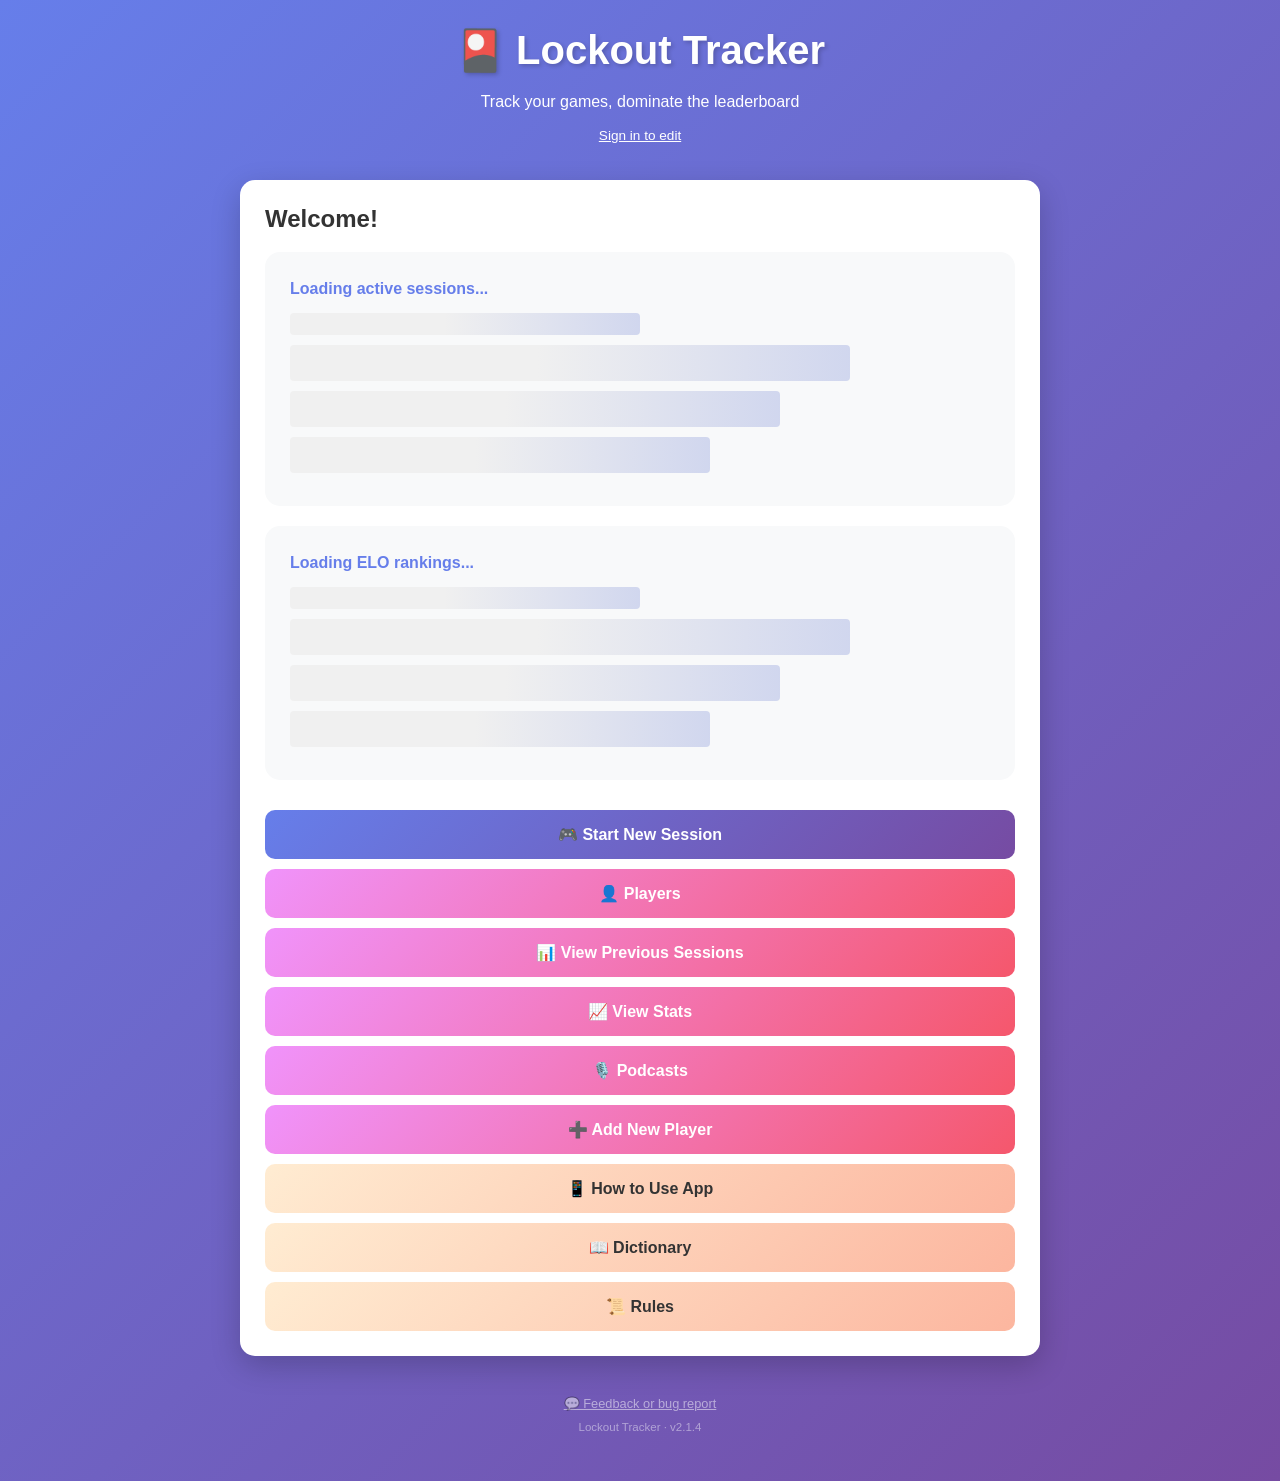
==== index.html @ fdf9fb2f "Restore pre-polish chart version" ====
<!doctype html>
<html lang="en">
<head>
    <script>
        // ============================================
        // APP VERSION — increment this when deploying
        // changes to app.js or styles.css
        // ============================================
        const APP_VERSION = '2.1.4';
        const ASSET_VERSION = APP_VERSION + '-active-summary-first-restore-1';
        document.write('<link rel="stylesheet" href="styles.css?v=' + ASSET_VERSION + '">');
        document.write('<link rel="preload" href="config.js?v=' + APP_VERSION + '" as="script">');
        document.write('<link rel="preload" href="app.js?v=' + ASSET_VERSION + '" as="script">');
    </script>
    <meta charset="UTF-8">
    <meta name="viewport" content="width=device-width, initial-scale=1.0">
    <link rel="preconnect" href="https://script.google.com" crossorigin>
    <link rel="preconnect" href="https://script.googleusercontent.com" crossorigin>
    <link rel="dns-prefetch" href="//script.google.com">
    <link rel="dns-prefetch" href="//script.googleusercontent.com">
    <title>Lockout Tracker</title>
    <link rel="icon" href="data:image/svg+xml,<svg xmlns=%22http://www.w3.org/2000/svg%22 viewBox=%220 0 100 100%22><text y=%22.9em%22 font-size=%2290%22>🎴</text></svg>">
    <meta name="theme-color" content="#667eea">
    <meta name="mobile-web-app-capable" content="yes">
    <meta name="apple-mobile-web-app-capable" content="yes">
    <meta name="apple-mobile-web-app-status-bar-style" content="black-translucent">
    <meta name="apple-mobile-web-app-title" content="Lockout Tracker">
    <link rel="apple-touch-icon" href="data:image/svg+xml,<svg xmlns=%22http://www.w3.org/2000/svg%22 viewBox=%220 0 100 100%22><text y=%22.9em%22 font-size=%2290%22>🎴</text></svg>">
</head>
<body>
    <div class="container">
        <div class="header">
            <h1 class="header-title" onclick="handleHeaderClick(event)">🎴 Lockout Tracker</h1>
            <p>Track your games, dominate the leaderboard</p>
            <div id="editingStatus" class="editing-status" aria-live="polite"></div>
        </div>

        <!-- HOME SCREEN -->
        <div id="homeScreen" class="screen active">
            <div class="card">
                <h2>Welcome!</h2>
                <div id="activeSessionsSection">
                    <div class="loading">Loading active sessions...</div>
                </div>
                <div id="eloLeaderboardSection"></div>
                <button class="btn" onclick="showScreen('startSessionScreen')">🎮 Start New Session</button>
                <button class="btn btn-secondary" onclick="showScreen('playersScreen'); loadPlayersScreen();">👤 Players</button>
                <button class="btn btn-secondary" onclick="showScreen('previousSessionsScreen'); loadPreviousSessions();">📊 View Previous Sessions</button>
                <button class="btn btn-secondary" onclick="showScreen('statsScreen'); loadStats();">📈 View Stats</button>
                <button class="btn btn-secondary" onclick="showScreen('podcastsScreen'); loadPodcasts();">🎙️ Podcasts</button>
                <button class="btn btn-secondary" onclick="showScreen('addPlayerScreen')">➕ Add New Player</button>
                <button class="btn btn-info" onclick="showScreen('appInstructionsScreen')">📱 How to Use App</button>
                <button class="btn btn-info" onclick="showScreen('dictionaryScreen')">📖 Dictionary</button>
                <button class="btn btn-info" onclick="showScreen('rulesScreen')">📜 Rules</button>
            </div>
        </div>

        <!-- ADD PLAYER SCREEN -->
        <div id="addPlayerScreen" class="screen">
            <div class="card">
                <h2>Add New Player</h2>
                <label for="newPlayerName">Player Name</label>
                <input type="text" id="newPlayerName" placeholder="Enter player name">
                <fieldset class="onboarding-choice">
                    <legend>Whose profile is this?</legend>
                    <label><input type="radio" name="newPlayerOwnership" value="self"> This is my profile</label>
                    <label><input type="radio" name="newPlayerOwnership" value="other"> I am adding someone else</label>
                </fieldset>
                <p class="text-muted text-sm">If it is yours, you will next choose a four-digit PIN, then be prompted for an optional bio and picture. If it belongs to someone else, they can choose their PIN when they first sign in.</p>
                <button class="btn btn-success" onclick="addPlayer(event)">Add Player</button>
                <button class="btn btn-secondary" onclick="returnToPreviousScreen('homeScreen')">Back</button>
                <div id="addPlayerMessage" role="status" aria-live="polite"></div>
            </div>
        </div>

        <!-- DICTIONARY SCREEN -->
        <div id="dictionaryScreen" class="screen">
            <div class="card">
                <h2>📖 Dictionary</h2>
                <div id="dictionaryNav" class="dictionary-nav">
                    <button class="btn btn-small btn-info" onclick="showDictionarySection('lingo')">🎭 Lockout Lingo</button>
                    <button class="btn btn-small btn-info" onclick="showDictionarySection('glossary')">📚 Glossary</button>
                </div>

                <!-- LINGO SECTION -->
                <div id="lingoSection" style="display: none;">
                    <div class="banner-orange">
                        <h3 class="heading-banner">🎭 LOCKOUT LINGO</h3>
                        <p class="p-banner">Nicknames with 3+ cards refer to the first two cards you turn at the start, then the next card drawn/revealed.</p>
                    </div>
                    <div class="scroll-container">
                        <div class="section-box section-box-blue">
                            <div class="content-card-sm">
                                <p><strong class="term-heading-blue">👔 Desmond (2-2)</strong><br>
                                <span class="p-muted">Desmond Tutu. When you turn over two 2s at the start.</span></p>
                            </div>
                            <div class="content-card-sm">
                                <p><strong class="term-heading-blue">⚽ Sven (4-4 turned, then draw a 2)</strong><br>
                                <span class="p-muted">Sven-Göran Eriksson's 4-4-2 formation. Tactical genius.</span></p>
                            </div>
                            <div class="content-card-sm">
                                <p><strong class="term-heading-blue">🇪🇺 The Brexit (5-2)</strong><br>
                                <span class="p-muted">52% voted leave. Controversial hand.</span></p>
                            </div>
                            <div class="content-card-sm">
                                <p><strong class="term-heading-blue">🤚 Meme (6-7)</strong><br>
                                <span class="p-muted">Hand emoji vibes.</span></p>
                            </div>
                            <div class="content-card-sm">
                                <p><strong class="term-heading-blue">😈 The Omen (6-6 turned, then 6)</strong><br>
                                <span class="p-muted">Three 6s. Biblically cursed. Probably going to false lockout.</span></p>
                            </div>
                            <div class="content-card-sm">
                                <p><strong class="term-heading-blue">⛪ Pocket Peters / Pocket Ps (7-7)</strong><br>
                                <span class="p-muted">7s → Heaven → St. Peter at the gates.</span></p>
                            </div>
                            <div class="content-card-sm">
                                <p><strong class="term-heading-blue">🏛️ Caesar / A Wilde (8-8)</strong><br>
                                <span class="p-muted">Roman salute → HH → 88. Oscar Wilde also works.</span></p>
                            </div>
                            <div class="content-card-sm">
                                <p><strong class="term-heading-blue">💼 Dolly (9-5)</strong><br>
                                <span class="p-muted">Dolly Parton's 9 to 5. Classic.</span></p>
                            </div>
                            <div class="content-card-sm">
                                <p><strong class="term-heading-blue">🇩🇪 The German (9-9)</strong><br>
                                <span class="p-muted">"Nein, nein!" Refusing that lockout.</span></p>
                            </div>
                            <div class="content-card-sm">
                                <p><strong class="term-heading-blue">💋 Half Margot (10-10)</strong><br>
                                <span class="p-muted">Margot Robbie is all 10s... you've got half of them. Four 10s would be a Full Margot.</span></p>
                            </div>
                            <div class="content-card-sm">
                                <p><strong class="term-heading-blue">💅 Drag Race (Queen-Queen)</strong><br>
                                <span class="p-muted">Two queens. Sashay away if you false lockout.</span></p>
                            </div>
                            <div class="content-card-sm">
                                <p><strong class="term-heading-blue">🌹 Diana / Lady Di (Queen-Jack)</strong><br>
                                <span class="p-muted">Queen and Jack together. The People's Princess.</span></p>
                            </div>
                            <div class="content-card-sm">
                                <p><strong class="term-heading-blue">⚓ Nelson (1-1 turned, then 1)</strong><br>
                                <span class="p-muted">Three 1s. One eye, one arm, one... you get it. Cricket's cursed number.</span></p>
                            </div>
                            <div class="content-card-sm">
                                <p><strong class="term-heading-blue">⚽ Pep (Red King-9)</strong><br>
                                <span class="p-muted">Fluid football. Guardiola's philosophy in card form.</span></p>
                            </div>
                            <div class="content-card-sm">
                                <p><strong class="term-heading-blue">🤴 Charlie (Red King turned)</strong><br>
                                <span class="p-muted">Because of his fingers. RIP.</span></p>
                            </div>
                            <div class="content-card-sm">
                                <p><strong class="term-heading-blue">🎺 National Anthem (Red King - Red King)</strong><br>
                                <span class="p-muted">Two red kings? Stand up and sing. House rules.</span></p>
                            </div>
                        </div>
                    </div>
                </div>

                <!-- GLOSSARY SECTION -->
                <div id="glossarySection" style="display: none;">
                    <div class="banner-purple">
                        <h3 class="heading-banner">📚 GLOSSARY OF TERMS</h3>
                        <p class="p-banner-sm">Game rules and app features explained</p>
                    </div>
                    <div class="scroll-container">
                        <div class="section-box section-box-green">
                            <h3 class="section-heading-green">🎴 Game Terms</h3>
                            <div class="content-card-sm" id="glossaryLockout"><h4 class="heading-blue-sm">Lockout</h4><p class="p-muted">Declaring that you have 5 points or less at the start of your turn. If successful (strictly lowest score), you score 0 for the hand.</p></div>
                            <div class="content-card-sm" id="glossaryFalseLockout"><h4 class="heading-blue-sm">False Lockout</h4><p class="p-muted">A failed lockout attempt where either your score is greater than 5, or you're tied/higher than another player. Results in your lockout score + penalty.</p></div>
                            <div class="content-card-sm" id="glossaryLockoutScore"><h4 class="heading-blue-sm">Lockout Score</h4><p class="p-muted">The actual hand total you had when you declared lockout (e.g., 3 points). Recorded separately for statistics even if you score 0.</p></div>
                            <div class="content-card-sm" id="glossaryHand"><h4 class="heading-blue-sm">Hand</h4><p class="p-muted">A single round of play, from deal to lockout reveal. Multiple hands make up a session.</p></div>
                            <div class="content-card-sm" id="glossarySession"><h4 class="heading-blue-sm">Session</h4><p class="p-muted">A complete game consisting of multiple hands. Ends when players decide (fixed hands, score target, or event end).</p></div>
                            <div class="content-card-sm" id="glossaryFormation"><h4 class="heading-blue-sm">Formation</h4><p class="p-muted">The arrangement of your face-down cards (typically 2×2 or 1×4). Cards must stay in their original positions for memory tracking.</p></div>
                            <div class="content-card-sm" id="glossaryMagicCards"><h4 class="heading-blue-sm">Magic Cards</h4><p class="p-muted">Cards with special abilities when drawn from the deck: 7 (look at own card), 8 (look at opponent's card), 9 (blind swap), 10 (open swap), Red Jack (swap between two opponents).</p></div>
                            <div class="content-card-sm" id="glossarySlam"><h4 class="heading-blue-sm">Slam</h4><p class="p-muted">An out-of-turn action where you match a discarded card with one in your hand or an opponent's hand. Reduces hand size or penalizes opponents.</p></div>
                            <div class="content-card-sm" id="glossaryPenaltyCard"><h4 class="heading-blue-sm">Penalty Card</h4><p class="p-muted">A face-down card added to your hand (without looking) as punishment for incorrect slams or being correctly slammed by an opponent.</p></div>
                            <div class="content-card-sm" id="glossaryDefense"><h4 class="heading-blue-sm">Defense</h4><p class="p-muted">Protecting your card from being slammed by placing your finger on it first when you see an opponent approaching.</p></div>
                            <div class="content-card-sm" id="glossaryLateJoiner"><h4 class="heading-blue-sm">Late Joiner</h4><p class="p-muted">A player who joins mid-session. Their starting score is the current players' average cumulative score, rounded to the nearest whole number.</p></div>
                            <div class="content-card-sm" id="glossaryCumulativeScore"><h4 class="heading-blue-sm">Cumulative Score</h4><p class="p-muted">Your total score across all hands in a session. Lowest cumulative score wins.</p></div>
                            <div class="content-card-sm" id="glossaryRedKing"><h4 class="heading-blue-sm">Red King</h4><p class="p-muted">The only card worth -1 points (King of Hearts or Diamonds). Cannot be slammed.</p></div>
                        </div>
                        <div class="section-box section-box-purple">
                            <h3 class="section-heading-purple">📱 App-Specific Terms</h3>
                            <div class="content-card-sm" id="glossaryActiveSession"><h4 class="heading-blue-sm">Active Session</h4><p class="p-muted">A session currently in progress (not yet ended). Can be resumed from the home screen.</p></div>
                            <div class="content-card-sm" id="glossaryPreviousSessions"><h4 class="heading-blue-sm">Previous Sessions</h4><p class="p-muted">Completed sessions that have been ended. Viewable with full stats and graphs.</p></div>
                            <div class="content-card-sm" id="glossaryWormChart"><h4 class="heading-blue-sm">Worm</h4><p class="p-muted">A line graph showing cumulative scores over time for all players in a session.</p></div>
                            <div class="content-card-sm" id="glossaryManhattanChart"><h4 class="heading-blue-sm">Manhattan Chart</h4><p class="p-muted">A bar chart showing hand-by-hand scores for all players in a session.</p></div>
                            <div class="content-card-sm" id="glossaryH2H"><h4 class="heading-blue-sm">Head-to-Head Record</h4><p class="p-muted">Direct win/loss record between two players when they compete in the same session (who finished with lower score).</p></div>
                            <div class="content-card-sm"><h4 class="heading-blue-sm">Sessions Together</h4><p class="p-muted">Statistics for two players when they both participated in the same session.</p></div>
                            <div class="content-card-sm"><h4 class="heading-blue-sm">All Sessions</h4><p class="p-muted">Individual statistics for a player across every session they've played (regardless of opponents).</p></div>
                            <div class="content-card-sm"><h4 class="heading-blue-sm">Performance Context</h4><p class="p-muted">How a player's head-to-head record against another player varies depending on who else is playing.</p></div>
                            <div class="content-card-sm" id="glossaryLockoutRate"><h4 class="heading-blue-sm">Lockout Rate</h4><p class="p-muted">Percentage of hands where a player successfully locked out (successful lockouts ÷ total hands played).</p></div>
                            <div class="content-card-sm" id="glossaryFalseLockoutRate"><h4 class="heading-blue-sm">False Lockout Rate</h4><p class="p-muted">Percentage of lockout attempts that were false (false lockouts ÷ total lockout attempts).</p></div>
                            <div class="content-card-sm" id="glossaryAvgLockoutScore"><h4 class="heading-blue-sm">Average Lockout Score</h4><p class="p-muted">The mean score at which a player declared lockout, including both successful and false lockouts. Lower is better.</p></div>
                            <div class="content-card-sm"><h4 class="heading-blue-sm">Average Hand</h4><p class="p-muted">Mean score per hand played (total score ÷ hands played). Excludes starting scores for late joiners.</p></div>
                            <div class="content-card-sm"><h4 class="heading-blue-sm">Hand Streak</h4><p class="p-muted">Consecutive hands won (successful lockouts). Resets on false lockout or non-lockout hand.</p></div>
                            <div class="content-card-sm"><h4 class="heading-blue-sm">Win Rate</h4><p class="p-muted">Percentage of sessions won (sessions won ÷ sessions played). A tied session shares one win equally between its tied winners; win-based achievements still require an outright win.</p></div>
                            <div class="content-card-sm" id="glossarySessionTags"><h4 class="heading-blue-sm">Session Tags</h4><p class="p-muted">Categories applied to sessions (e.g., Casual, Holiday, Pub, Tournament) for filtering and organization. Sessions tagged Testing remain visible in history but are excluded from official statistics, profiles, comparisons, achievements and ELO.</p></div>
                            <div class="content-card-sm" id="glossaryPlayerSignIn"><h4 class="heading-blue-sm">Player Sign-In</h4><p class="p-muted">Select your name and enter your four-digit PIN. This identifies who is making changes and stays remembered on that device until you sign out.</p></div>
                            <div class="content-card-sm" id="glossaryProfilePin"><h4 class="heading-blue-sm">Player PIN</h4><p class="p-muted">A personal four-digit PIN used to sign in. Signed-in friends can score games, while each player can edit only their own profile.</p></div>
                            <div class="content-card-sm" id="glossaryEditHistory"><h4 class="heading-blue-sm">Edit History</h4><p class="p-muted">A log of all changes made to sessions and hands, tracking who edited what and when.</p></div>
                            <div class="content-card-sm" id="glossaryEloRating"><h4 class="heading-blue-sm">ELO Rating</h4><p class="p-muted">A number representing a player's skill level. All players start at 1000. Goes up when you finish higher than expected, down when you finish lower. Visible on the home screen and stats page.</p></div>
                            <div class="content-card-sm" id="glossaryProvisionalRating"><h4 class="heading-blue-sm">Provisional and Established Ratings</h4><p class="p-muted">A provisional rating is marked with ? while a player has played fewer than 50 hands. Provisional ratings move faster to help find your true level quickly. Once you hit 50 hands, you become established: the ? disappears and your rating stabilises.</p></div>
                            <div class="content-card-sm" id="kFactorEntry"><h4 class="heading-blue-sm">K-Factor</h4><p class="p-muted">Controls how much your ELO changes per session. Provisional players use K=40 (bigger swings), established players use K=24 (more stable). Named after the chess rating system it's borrowed from.</p></div>
                            <div class="content-card-sm" id="glossaryRankBasedElo"><h4 class="heading-blue-sm">Rank-Based ELO</h4><p class="p-muted">ELO calculated from finishing position (1st, 2nd, 3rd etc.) rather than raw score. It handles any number of players; provisional K-factors and whole-number rounding mean a session's displayed changes may not add up to exactly zero.</p></div>
                        </div>
                    </div>
                </div>

                <button class="btn btn-secondary" onclick="returnToHome()">Back to Home</button>
            </div>
        </div>

        <!-- APP INSTRUCTIONS SCREEN -->
        <div id="appInstructionsScreen" class="screen">
            <div class="card">
                <h2>📱 How to Use the Lockout Tracker</h2>
                <div class="banner-purple banner-center">
                    <h3 class="heading-banner">📊 OVERVIEW</h3>
                    <p class="banner-body-lg">This app tracks your Lockout game sessions, records hand-by-hand scores, and generates detailed statistics. Players only input <strong>lockout scores</strong> and the app handles all calculations automatically.</p>
                </div>
                <div class="scroll-container-lg">

                    <!-- GETTING STARTED -->
                    <div class="section-box section-box-green">
                        <h3 class="section-heading-green">🚀 GETTING STARTED</h3>
                        <div class="content-card">
                            <h4 class="heading-green">1. Add Players (One-Time Setup)</h4>
                            <ul class="list-indented">
                                <li>Tap <strong>"➕ Add New Player"</strong> from the home screen</li>
                                <li>Enter the player name and say whether this is your own profile</li>
                                <li>If it is yours, choose a <strong>four-digit PIN</strong>, then add an optional bio and picture</li>
                                <li>If you are adding someone else, leave their profile unclaimed so they can choose their own PIN later</li>
                                <li>Repeat for all regular players</li>
                                <li>Players only need to be added once (they're saved permanently)</li>
                            </ul>
                        </div>
                        <div class="content-card">
                            <h4 class="heading-green">Player Sign-In</h4>
                            <ul class="list-indented">
                                <li>Select your player name and enter your <strong>four-digit PIN</strong> to make changes</li>
                                <li>Your sign-in is remembered on that device until you sign out or switch player</li>
                                <li>Any signed-in friend can score an active game; only the player themselves can edit their profile</li>
                                <li>This is a lightweight trust-based system for friends. The administrator can reset a forgotten PIN or sign everyone out from <strong>Lockout Admin</strong></li>
                            </ul>
                        </div>
                        <div class="content-card">
                            <h4 class="heading-green">2. Start a New Session</h4>
                            <ul class="list-indented">
                                <li>Tap <strong>"🎮 Start New Session"</strong> from the home screen</li>
                                <li>Fill in:
                                    <ul class="list-nested">
                                        <li><strong>Session Title</strong> (e.g., "Magaluf 2024", "Friday Night")</li>
                                        <li><strong>Host</strong> (who's organizing/tracking)</li>
                                        <li><strong>Session Notes</strong> (optional - e.g., "Playing at John's house")</li>
                                        <li><strong>Session Type</strong> (optional <a href="#" class="inline-link" onclick="showScreen('dictionaryScreen'); showDictionarySection('glossary', 'glossarySessionTags'); return false;">tags</a> - Casual, Holiday, Pub, etc.)</li>
                                        <li><strong>False Lockout Penalty</strong> (default: 10 points)</li>
                                        <li><strong>Select Players</strong> (check all players participating)</li>
                                    </ul>
                                </li>
                                <li>Tap <strong>"Start Session"</strong></li>
                                <li>Any friend who is signed in can continue scoring the session on their device</li>
                                <li>The app is online-only. Wait for the green saved confirmation before moving to the next hand</li>
                                <li>If another device changes the game first, the app will protect the newer version and ask you to refresh the session before trying again</li>
                            </ul>
                        </div>
                    </div>

                    <!-- DURING A SESSION -->
                    <div class="section-box section-box-blue">
                        <h3 class="section-heading-blue">🎮 DURING A SESSION</h3>
                        <div class="content-card">
                            <h4 class="heading-blue">Recording Hands</h4>
                            <p class="mb-10"><strong>For each hand:</strong></p>
                            <ol class="list-indented">
                                <li><strong>Enter Lockout Scores</strong>
                                    <ul class="list-nested">
                                        <li>Input the <strong><a href="#" class="inline-link" onclick="showScreen('dictionaryScreen'); showDictionarySection('glossary', 'glossaryLockoutScore'); return false;">lockout score</a></strong> for each player (the score they called lockout with)</li>
                                        <li>Example: If a player locked out with 3 points, enter <strong>3</strong></li>
                                    </ul>
                                </li>
                                <li><strong>Select Who Locked Out</strong>
                                    <ul class="list-nested">
                                        <li>Tap the radio button next to the player who declared lockout</li>
                                    </ul>
                                </li>
                                <li><strong><a href="#" class="inline-link" onclick="showScreen('dictionaryScreen'); showDictionarySection('glossary', 'glossaryFalseLockout'); return false;">False Lockout</a> Detection</strong>
                                    <ul class="list-nested">
                                        <li>The app automatically checks if the lockout is valid:
                                            <ul class="list-nested-tight">
                                                <li>✅ Valid: Score ≤ 5 AND strictly lowest</li>
                                                <li>❌ False: Score > 5 OR tied/higher than another player</li>
                                            </ul>
                                        </li>
                                        <li>A <strong>warning</strong> appears if it's a false lockout</li>
                                        <li>Confirm to proceed (penalty is applied automatically)</li>
                                    </ul>
                                </li>
                                <li><strong>Add Hand Note</strong> (Optional)
                                    <ul class="list-nested">
                                        <li>Add comments like "Epic comeback" or "Close call"</li>
                                    </ul>
                                </li>
                                <li><strong>Tap "Submit Hand"</strong>
                                    <ul class="list-nested">
                                        <li>Scores are calculated automatically:
                                            <ul class="list-nested-tight">
                                                <li><strong>Successful lockout:</strong> Player scores 0 (or keeps negative score)</li>
                                                <li><strong>False lockout:</strong> Player scores lockout score + penalty</li>
                                                <li><strong>Other players:</strong> Keep their lockout scores</li>
                                            </ul>
                                        </li>
                                    </ul>
                                </li>
                            </ol>
                        </div>
                        <div class="success-box">
                            <h4 class="heading-success">What the App Calculates</h4>
                            <p class="mb-10">The app automatically handles:</p>
                            <ul class="list-indented">
                                <li>✅ Successful lockout → 0 points (negative scores preserved)</li>
                                <li>✅ False lockout → lockout score + penalty</li>
                                <li>✅ <a href="#" class="inline-link" onclick="showScreen('dictionaryScreen'); showDictionarySection('glossary', 'glossaryCumulativeScore'); return false;">Cumulative</a> session scores</li>
                                <li>✅ Hand-by-hand history</li>
                                <li>✅ Live statistics (avg hand, <a href="#" class="inline-link" onclick="showScreen('dictionaryScreen'); showDictionarySection('glossary', 'glossaryLockoutRate'); return false;">lockout rate</a>, etc.)</li>
                                <li>✅ Real-time graphs (<a href="#" class="inline-link" onclick="showScreen('dictionaryScreen'); showDictionarySection('glossary', 'glossaryWormChart'); return false;">Worm chart</a>, <a href="#" class="inline-link" onclick="showScreen('dictionaryScreen'); showDictionarySection('glossary', 'glossaryManhattanChart'); return false;">Manhattan chart</a>)</li>
                            </ul>
                        </div>
                        <div class="content-card">
                            <h4 class="heading-blue">Adding a <a href="#" class="inline-link" onclick="showScreen('dictionaryScreen'); showDictionarySection('glossary', 'glossaryLateJoiner'); return false;">Late Joiner</a></h4>
                            <p class="mb-10">If a player joins mid-session:</p>
                            <ol class="list-indented">
                                <li>Tap <strong>"➕ Add Player"</strong> button (in active session)</li>
                                <li>Select the player from the list</li>
                                <li>Confirm — they'll join from the <strong>current hand</strong> onwards</li>
                                <li>The app calculates their <strong>starting score</strong> automatically (current players' average cumulative score, rounded to the nearest whole number)</li>
                                <li>Late joiners are marked with a <strong>"Joined H#"</strong> badge</li>
                            </ol>
                        </div>
                        <div class="content-card">
                            <h4 class="heading-blue">Editing/Deleting Hands</h4>
                            <ul class="list-indented">
                                <li><strong>Edit a hand:</strong> Tap <strong>"Edit"</strong> next to any hand in the history
                                    <ul class="list-nested">
                                        <li>Modify scores, change who locked out, update notes</li>
                                        <li>False lockout detection runs again</li>
                                    </ul>
                                </li>
                                <li><strong>Delete the most recent hand:</strong> Tap <strong>"Delete"</strong> (only available for the last hand)</li>
                            </ul>
                        </div>
                        <div class="content-card">
                            <h4 class="heading-blue">Editing Session Details</h4>
                            <ul class="list-indented">
                                <li>Tap <strong>"✏️ Edit Session"</strong> to update:
                                    <ul class="list-nested">
                                        <li>Session notes</li>
                                        <li>Session tags/type</li>
                                    </ul>
                                </li>
                            </ul>
                        </div>
                        <div class="content-card">
                            <h4 class="heading-blue">Viewing Live Stats</h4>
                            <p class="mb-10">During an active session, scroll down to see:</p>
                            <ul class="list-indented">
                                <li><strong>Session Statistics</strong> (total hands, avg score/hand, leader, biggest gap)</li>
                                <li><strong>Current Scores Table</strong> (total, avg hand, <a href="#" class="inline-link" onclick="showScreen('dictionaryScreen'); showDictionarySection('glossary', 'glossaryLockoutRate'); return false;">lockout rate</a>, etc.)</li>
                                <li><strong>Graphs</strong> (<a href="#" class="inline-link" onclick="showScreen('dictionaryScreen'); showDictionarySection('glossary', 'glossaryWormChart'); return false;">Worm chart</a> shows cumulative scores, <a href="#" class="inline-link" onclick="showScreen('dictionaryScreen'); showDictionarySection('glossary', 'glossaryManhattanChart'); return false;">Manhattan</a> shows hand-by-hand)</li>
                            </ul>
                        </div>
                        <div class="content-card">
                            <h4 class="heading-blue">Ending a Session</h4>
                            <ul class="list-indented">
                                <li>Tap <strong>"End Session"</strong> when finished</li>
                                <li>Session is marked as complete and moves to <strong>Previous Sessions</strong></li>
                            </ul>
                        </div>
                    </div>

                    <!-- VIEWING PAST SESSIONS -->
                    <div class="section-box section-box-red">
                        <h3 class="section-heading-red">📊 VIEWING PAST SESSIONS</h3>
                        <div class="content-card">
                            <h4 class="heading-red">Browse Previous Sessions</h4>
                            <ul class="list-indented">
                                <li>Tap <strong>"📊 View Previous Sessions"</strong> from home screen</li>
                                <li>Tap any session to view full details:
                                    <ul class="list-nested">
                                        <li>Final scores table</li>
                                        <li>Hand-by-hand breakdown</li>
                                        <li>Graphs (<a href="#" class="inline-link" onclick="showScreen('dictionaryScreen'); showDictionarySection('glossary', 'glossaryWormChart'); return false;">Worm</a>, <a href="#" class="inline-link" onclick="showScreen('dictionaryScreen'); showDictionarySection('glossary', 'glossaryManhattanChart'); return false;">Manhattan</a>)</li>
                                        <li>Session notes/tags</li>
                                    </ul>
                                </li>
                            </ul>
                        </div>
                    </div>

                    <!-- STATISTICS -->
                    <div class="section-box section-box-purple">
                        <h3 class="section-heading-purple">📈 STATISTICS & COMPARISONS</h3>
                        <div class="content-card">
                            <h4 class="heading-purple">Overall Stats</h4>
                            <ul class="list-indented">
                                <li>Tap <strong>"📈 View Stats"</strong> → <strong>"Overall Stats"</strong></li>
                                <li>See:
                                    <ul class="list-nested">
                                        <li>Total sessions/hands played</li>
                                        <li>Most sessions/hands won</li>
                                        <li>Best win rates (session & hand level)</li>
                                        <li>Lowest avg score/hand</li>
                                        <li>Best <a href="#" class="inline-link" onclick="showScreen('dictionaryScreen'); showDictionarySection('glossary', 'glossaryAvgLockoutScore'); return false;">avg lockout score</a></li>
                                        <li>Longest hand streak</li>
                                        <li>Most <a href="#" class="inline-link" onclick="showScreen('dictionaryScreen'); showDictionarySection('glossary', 'glossaryFalseLockout'); return false;">false lockouts</a></li>
                                        <li><strong>Player Breakdown Table</strong> (all stats per player)</li>
                                    </ul>
                                </li>
                            </ul>
                        </div>
                        <div class="content-card">
                            <h4 class="heading-purple"><a href="#" class="inline-link" onclick="showScreen('dictionaryScreen'); showDictionarySection('glossary', 'glossaryH2H'); return false;">Head-to-Head</a> Records</h4>
                            <ul class="list-indented">
                                <li>Tap <strong>"📈 View Stats"</strong> → <strong>"Head-to-Head Records"</strong></li>
                                <li>See direct records when two players compete in the same session</li>
                                <li>Shows win/loss records (who finished with lower score)</li>
                                <li>Tap <strong>"View Detailed Comparison"</strong> for any matchup</li>
                            </ul>
                        </div>
                        <div class="content-card">
                            <h4 class="heading-purple">Detailed Player Comparison</h4>
                            <ul class="list-indented">
                                <li>Tap <strong>"📈 View Stats"</strong> → <strong>"Detailed Comparison"</strong></li>
                                <li>Select two players to compare</li>
                                <li>See:
                                    <ul class="list-nested">
                                        <li><strong>Sessions Together:</strong> Head-to-head record when both played</li>
                                        <li><strong>All Sessions:</strong> Individual performance across all sessions</li>
                                        <li><strong>Performance Context:</strong> How Player 1 performs vs Player 2 depending on who else is playing</li>
                                        <li><strong>Session History:</strong> Clickable list of all sessions they played together</li>
                                    </ul>
                                </li>
                            </ul>
                        </div>
                    </div>

                    <!-- KEY FEATURES -->
                    <div class="section-box section-box-cyan">
                        <h3 class="section-heading-cyan">⭐ KEY FEATURES</h3>
                        <div class="content-card">
                            <h4 class="heading-cyan"><a href="#" class="inline-link" onclick="showScreen('dictionaryScreen'); showDictionarySection('glossary', 'glossaryLateJoiner'); return false;">Late Joiner</a> Support</h4>
                            <ul class="list-indented">
                                <li>Players can join mid-session</li>
                                <li>Starting score = current players' average cumulative score at the join hand, rounded to the nearest whole number</li>
                                <li>Marked with <strong>"Joined H#"</strong> badges throughout the app</li>
                                <li>Graphs show nulls for hands before they joined</li>
                            </ul>
                        </div>
                        <div class="content-card">
                            <h4 class="heading-cyan"><a href="#" class="inline-link" onclick="showScreen('dictionaryScreen'); showDictionarySection('glossary', 'glossaryLockoutScore'); return false;">Lockout Score</a> Tracking</h4>
                            <ul class="list-indented">
                                <li>The app records <strong>lockout scores</strong> separately for stats purposes</li>
                                <li>Even if a successful lockout scores 0, the lockout score (e.g., 3) is saved</li>
                                <li>Used to calculate <strong><a href="#" class="inline-link" onclick="showScreen('dictionaryScreen'); showDictionarySection('glossary', 'glossaryAvgLockoutScore'); return false;">Avg Lockout Score</a></strong> statistics</li>
                            </ul>
                        </div>
                        <div class="content-card">
                            <h4 class="heading-cyan"><a href="#" class="inline-link" onclick="showScreen('dictionaryScreen'); showDictionarySection('glossary', 'glossaryFalseLockout'); return false;">False Lockout</a> Penalties</h4>
                            <ul class="list-indented">
                                <li>Customizable per session (set during session creation)</li>
                                <li>Default: 10 points</li>
                                <li>Applied automatically when detected</li>
                            </ul>
                        </div>
                        <div class="content-card">
                            <h4 class="heading-cyan">Graphs</h4>
                            <ul class="list-indented">
                                <li><strong><a href="#" class="inline-link" onclick="showScreen('dictionaryScreen'); showDictionarySection('glossary', 'glossaryWormChart'); return false;">Worm</a></strong>: Cumulative scores over time</li>
                                <li><strong><a href="#" class="inline-link" onclick="showScreen('dictionaryScreen'); showDictionarySection('glossary', 'glossaryManhattanChart'); return false;">Manhattan Chart</a>:</strong> Hand-by-hand scores (bar chart)</li>
                                <li>Both handle late joiners (show nulls before join)</li>
                            </ul>
                        </div>
                        <div class="content-card">
                            <h4 class="heading-cyan">Session Metadata</h4>
                            <ul class="list-indented">
                                <li><strong>Notes:</strong> Add context (e.g., "Playing at John's house")</li>
                                <li><strong><a href="#" class="inline-link" onclick="showScreen('dictionaryScreen'); showDictionarySection('glossary', 'glossarySessionTags'); return false;">Tags</a>:</strong> Categorize sessions (Casual, Holiday, Pub, Tournament, etc.)</li>
                                <li><strong>Clickable Session Links:</strong> In comparisons, tap session names to view details</li>
                            </ul>
                        </div>
                    </div>

                    <!-- TIPS -->
                    <div class="banner-orange">
                        <h3 class="heading-banner-lg">💡 TIPS FOR BEST EXPERIENCE</h3>
                        <ul class="list-indented">
                            <li>✅ <strong>Add all regular players once</strong> — saves time when starting sessions</li>
                            <li>✅ <strong>Use descriptive session titles</strong> — easier to find later (e.g., "Magaluf Day 3")</li>
                            <li>✅ <strong>Add hand notes</strong> — capture memorable moments ("Dave's epic false lockout")</li>
                            <li>✅ <strong>Review stats regularly</strong> — see who's improving, who's struggling</li>
                            <li>✅ <strong>Use tags</strong> — filter sessions by type (e.g., all Holiday sessions)</li>
                            <li>✅ <strong>Check graphs during play</strong> — see who's pulling ahead in real-time</li>
                        </ul>
                    </div>

                    <!-- TROUBLESHOOTING -->
                    <div class="section-box section-box-yellow">
                        <h3 class="section-heading-yellow">❓ TROUBLESHOOTING</h3>
                        <div class="content-card-sm"><p class="p-question">Q: Can I edit a hand after submitting?</p><p>A: Yes! Tap "Edit" next to any hand in the history. Only the most recent hand can be deleted.</p></div>
                        <div class="content-card-sm"><p class="p-question">Q: What if I accidentally end a session?</p><p>A: Ended sessions cannot be reopened. Start a new session if needed.</p></div>
                        <div class="content-card-sm"><p class="p-question">Q: Can I remove a player from a session?</p><p>A: No, once a player is added (either at start or mid-session), they cannot be removed. Plan carefully!</p></div>
                        <div class="content-card-sm"><p class="p-question">Q: What if two players tie for lowest after a lockout?</p><p>A: The locked-out player gets a <a href="#" class="inline-link" onclick="showScreen('dictionaryScreen'); showDictionarySection('glossary', 'glossaryFalseLockout'); return false;">false lockout</a> penalty. The other tied player keeps their original score (not reset to 0).</p></div>
                        <div class="content-card-sm"><p class="p-question">Q: How are <a href="#" class="inline-link" onclick="showScreen('dictionaryScreen'); showDictionarySection('glossary', 'glossaryLateJoiner'); return false;">late joiner</a> starting scores calculated?</p><p>A: The current players' average cumulative score, rounded to the nearest whole number.</p></div>
                        <div class="content-card-sm"><p class="p-question">Q: Why does the app ask for lockout scores, not final scores?</p><p>A: The app calculates final scores automatically based on lockout validity. You only input the score the player called lockout with.</p></div>
                    </div>

                    <!-- ELO RATINGS -->
                    <div class="section-box section-box-blue" id="eloHowToSection">
                        <h3 class="section-heading-blue">⚡ ELO RATINGS</h3>
                        <div class="content-card">
                            <h4 class="heading-blue">What is ELO?</h4>
                            <ul class="list-indented">
                                <li>A skill rating system borrowed from chess — <a href="#" class="inline-link" onclick="showScreen('dictionaryScreen'); showDictionarySection('glossary', 'glossaryEloRating'); return false;">see ELO Rating in glossary</a></li>
                                <li>All players <strong>start at 1000</strong></li>
                                <li>Goes <strong>up</strong> when you finish higher than expected</li>
                                <li>Goes <strong>down</strong> when you finish lower than expected</li>
                                <li>Displayed rating changes may not add up to exactly zero when players use different provisional K-factors or changes are rounded — <a href="#" class="inline-link" onclick="showScreen('dictionaryScreen'); showDictionarySection('glossary', 'glossaryRankBasedElo'); return false;">see Rank-Based ELO</a></li>
                                <li><strong>Testing sessions</strong> are excluded from ELO calculations</li>
                            </ul>
                        </div>
                        <div class="content-card">
                            <h4 class="heading-blue"><a href="#" class="inline-link" onclick="showScreen('dictionaryScreen'); showDictionarySection('glossary', 'glossaryProvisionalRating'); return false;">Provisional Ratings</a> (?)</h4>
                            <ul class="list-indented">
                                <li>New players show a <strong>?</strong> next to their rating (e.g. <strong>1045?</strong>)</li>
                                <li>Provisional = under 50 hands played</li>
                                <li>Provisional ratings move faster (K=40) to find your true level quickly — <a href="#" class="inline-link" onclick="showScreen('dictionaryScreen'); showDictionarySection('glossary', 'kFactorEntry'); return false;">what is K-Factor?</a></li>
                                <li>Once you hit 50 hands, you become <strong>established</strong>: the ? disappears and your rating stabilises (K=24)</li>
                                <li>The 50-hand threshold is checked at the <strong>start of each session</strong> — K won't switch mid-session</li>
                            </ul>
                        </div>
                        <div class="content-card">
                            <h4 class="heading-blue">Where to Find ELO</h4>
                            <ul class="list-indented">
                                <li><strong>Home screen</strong> — collapsible ELO leaderboard widget (tap ⚡ ELO Rankings to expand)</li>
                                <li><strong>Active session</strong> — rating badge shown next to each player's name</li>
                                <li><strong>Stats → ⚡ ELO Rankings</strong> — full table and rating history graph</li>
                            </ul>
                        </div>
                        <div class="content-card">
                            <h4 class="heading-blue">Reading the Rating History Graph</h4>
                            <ul class="list-indented">
                                <li>Each line represents one player's rating over time</li>
                                <li>X-axis = sessions in date order</li>
                                <li>If a player <strong>missed a session</strong> their line stays flat for that session</li>
                                <li>Steeper rises = consistently outperforming expectations</li>
                            </ul>
                        </div>
                    </div>

                    <!-- DATA & PRIVACY -->
                    <div class="privacy-box">
                        <h3>🔒 DATA & PRIVACY</h3>
                        <ul class="list-indented">
                            <li>Game data is stored in the administrator's <strong>Google Sheet</strong> and is visible to anyone with this public app link</li>
                            <li>Optional profile and session photos are resized in the browser when needed, then sent to <strong>ImgBB</strong> and given externally hosted URLs; if uploads are disabled or no picture is chosen, the app displays player initials</li>
                            <li>The app does not sell personal data or use advertising trackers</li>
                            <li><a href="#" class="inline-link" onclick="showScreen('dictionaryScreen'); showDictionarySection('glossary', 'glossaryEditHistory'); return false;">Edit history</a> tracks all changes (who edited what and when)</li>
                        </ul>
                    </div>

                </div>
                <button class="btn btn-secondary mt-20" onclick="returnToHome()">Back to Home</button>
            </div>
        </div>

        <!-- RULES SCREEN -->
        <div id="rulesScreen" class="screen">
            <div class="card">
                <h2>📜 Lockout - Official Rules</h2>
                <div class="banner-purple banner-center">
                    <h3 class="heading-banner">🎯 OBJECTIVE</h3>
                    <p class="banner-body-lg">Be the player with the lowest <a href="#" class="inline-link" onclick="showScreen('dictionaryScreen'); showDictionarySection('glossary', 'glossaryCumulativeScore'); return false;">cumulative score</a> at the end of the session by winning hands through successful lockouts.</p>
                </div>
                <div class="scroll-container-lg">

                    <!-- SETUP -->
                    <div class="section-box section-box-blue">
                        <h3 class="section-heading-blue">🎴 SETUP</h3>
                        <p><strong>Players:</strong> 2 or more</p>
                        <p><strong>Deck:</strong> Standard 52-card deck</p>
                        <p class="p-mt-15"><strong>Deal:</strong></p>
                        <ol class="list-indented">
                            <li>Choose a dealer (rotates clockwise each hand)</li>
                            <li>Deal 4 cards <strong>face down</strong> to each player</li>
                            <li>Players arrange their 4 cards in a <a href="#" class="inline-link" onclick="showScreen('dictionaryScreen'); showDictionarySection('glossary', 'glossaryFormation'); return false;">formation</a> in front of them (common: 2×2 grid or 1×4 row)</li>
                            <li>Each player may <strong>secretly look at any 2</strong> of their 4 cards, then place them back face down</li>
                            <li>Place remaining deck face down in the center (draw pile)</li>
                            <li>Player to the dealer's left goes first</li>
                        </ol>
                        <div class="warning-box">
                            <strong>⚠️ Important:</strong> Cards must stay in their original positions throughout the hand. Players rely on memory to track card locations.
                        </div>
                    </div>

                    <!-- CARD VALUES -->
                    <div class="section-box section-box-lightblue">
                        <h3 class="section-heading-lightblue">💎 CARD VALUES</h3>
                        <table class="rules-table">
                            <tr style="background: #4facfe; color: white;">
                                <th style="padding: 10px; text-align: left; border-radius: 5px 0 0 0;">Card</th>
                                <th style="padding: 10px; text-align: left; border-radius: 0 5px 0 0;">Value</th>
                            </tr>
                            <tr style="background: white;">
                                <td style="padding: 10px; border-bottom: 1px solid #e0e0e0;">Ace</td>
                                <td style="padding: 10px; border-bottom: 1px solid #e0e0e0;">1</td>
                            </tr>
                            <tr style="background: #f8f9fa;">
                                <td style="padding: 10px; border-bottom: 1px solid #e0e0e0;">2-10</td>
                                <td style="padding: 10px; border-bottom: 1px solid #e0e0e0;">Face value</td>
                            </tr>
                            <tr style="background: white;">
                                <td style="padding: 10px; border-bottom: 1px solid #e0e0e0;">Jack, Queen, King</td>
                                <td style="padding: 10px; border-bottom: 1px solid #e0e0e0;">10</td>
                            </tr>
                            <tr style="background: #ffe8e8;">
                                <td style="padding: 10px; font-weight: bold;"><a href="#" class="inline-link" onclick="showScreen('dictionaryScreen'); showDictionarySection('glossary', 'glossaryRedKing'); return false;">Red King</a> ♥️ ♦️</td>
                                <td style="padding: 10px; font-weight: bold;">-1</td>
                            </tr>
                        </table>
                        <p class="p-bold-dark">Your score = sum of all cards in your hand</p>
                    </div>

                    <!-- TURN SEQUENCE -->
                    <div class="section-box section-box-red">
                        <h3 class="section-heading-red">🔄 TURN SEQUENCE</h3>
                        <p class="mb-10"><strong>On your turn:</strong></p>
                        <div class="content-card">
                            <p class="p-bold-dark mb-10">1. DRAW one card from either:</p>
                            <ul class="list-indented">
                                <li>The face-down draw pile, OR</li>
                                <li>The top card of the face-up discard pile</li>
                            </ul>
                        </div>
                        <div class="content-card">
                            <p class="p-bold-dark mb-10">2. CHOOSE one of the following:</p>
                            <ul class="list-indented">
                                <li><strong>Swap</strong> the drawn card with one of your face-down cards (place the old card face up on discard pile)</li>
                                <li><strong>Discard</strong> the drawn card face up onto the discard pile (keep your hand unchanged)</li>
                            </ul>
                        </div>
                        <div class="info-box">
                            <strong>ℹ️ First Turn Exception:</strong> The first player must draw from the draw pile (no discard pile exists yet).
                        </div>
                        <div class="info-box">
                            <strong>ℹ️ When Draw Pile Runs Out:</strong> Shuffle the discard pile face down to create a new draw pile, leaving only the current top card as the discard pile.
                        </div>
                    </div>

                    <!-- MAGIC CARDS -->
                    <div class="section-box section-box-purple">
                        <h3 class="section-heading-purple">✨ <a href="#" class="inline-link" onclick="showScreen('dictionaryScreen'); showDictionarySection('glossary', 'glossaryMagicCards'); return false;">MAGIC CARDS</a></h3>
                        <p class="mb-15">When you <strong>draw</strong> these cards from the <strong>draw pile</strong> (not discard), you may use their special ability before deciding to swap or discard:</p>
                        <table class="rules-table">
                            <tr style="background: #9c27b0; color: white;">
                                <th style="padding: 10px; text-align: left; border-radius: 5px 0 0 0; width: 80px;">Card</th>
                                <th style="padding: 10px; text-align: left; border-radius: 0 5px 0 0;">Ability</th>
                            </tr>
                            <tr style="background: white;">
                                <td style="padding: 10px; border-bottom: 1px solid #e0e0e0; font-weight: bold;">7</td>
                                <td style="padding: 10px; border-bottom: 1px solid #e0e0e0;">Look at one of your own face-down cards</td>
                            </tr>
                            <tr style="background: #f8f9fa;">
                                <td style="padding: 10px; border-bottom: 1px solid #e0e0e0; font-weight: bold;">8</td>
                                <td style="padding: 10px; border-bottom: 1px solid #e0e0e0;">Look at one of another player's face-down cards</td>
                            </tr>
                            <tr style="background: white;">
                                <td style="padding: 10px; border-bottom: 1px solid #e0e0e0; font-weight: bold;">9</td>
                                <td style="padding: 10px; border-bottom: 1px solid #e0e0e0;"><strong>Blind Swap</strong> - Swap one of your cards with another player's card (neither card is looked at)</td>
                            </tr>
                            <tr style="background: #f8f9fa;">
                                <td style="padding: 10px; border-bottom: 1px solid #e0e0e0; font-weight: bold;">10</td>
                                <td style="padding: 10px; border-bottom: 1px solid #e0e0e0;"><strong>Open Swap</strong> - Pick up one of your cards and one of another player's cards, look at both, then either swap them or return them to their original positions</td>
                            </tr>
                            <tr style="background: #fff3e0;">
                                <td style="padding: 10px; font-weight: bold;">Red Jack<br><span style="font-size: 0.85em;">(Optional)</span></td>
                                <td style="padding: 10px;">Swap one card between any two other players (not yourself). Cards remain face down and stay in their original positions</td>
                            </tr>
                        </table>
                        <div class="warning-box">
                            <strong>⚠️ Note:</strong> Cards must stay in their original table positions after swaps. Magic abilities only work when drawn from the draw pile, not when picked from the discard pile.
                        </div>
                    </div>

                    <!-- SLAMS -->
                    <div class="section-box section-box-orange">
                        <h3 class="section-heading-orange">👊 <a href="#" class="inline-link" onclick="showScreen('dictionaryScreen'); showDictionarySection('glossary', 'glossarySlam'); return false;">SLAMS</a></h3>
                        <div class="alert-box-red">
                            <strong>⚡ Slams can happen at any time, out of turn!</strong>
                        </div>
                        <p class="mb-15">When a player discards a card (e.g., a 5), you may <strong>slam</strong> if you believe a matching card exists:</p>
                        <div class="content-card">
                            <h4 class="heading-orange">Slamming Your Own Card</h4>
                            <ol class="list-indented">
                                <li>Quickly turn over the matching card from your hand</li>
                                <li><strong>If correct:</strong> Place it on the discard pile (you now have one fewer card = lower score!)</li>
                                <li><strong>If incorrect:</strong> Take a 1-card <a href="#" class="inline-link" onclick="showScreen('dictionaryScreen'); showDictionarySection('glossary', 'glossaryPenaltyCard'); return false;">penalty card</a> from the draw pile (place face down in your hand without looking)</li>
                            </ol>
                        </div>
                        <div class="content-card">
                            <h4 class="heading-orange">Slamming Another Player's Card</h4>
                            <ol class="list-indented">
                                <li>Quickly place your finger on their card</li>
                                <li>Turn it over to reveal</li>
                                <li><strong>If correct:</strong> They take a 1-card <a href="#" class="inline-link" onclick="showScreen('dictionaryScreen'); showDictionarySection('glossary', 'glossaryPenaltyCard'); return false;">penalty card</a> from the draw pile (placed face down without looking)</li>
                                <li><strong>If incorrect:</strong> You take a 1-card <a href="#" class="inline-link" onclick="showScreen('dictionaryScreen'); showDictionarySection('glossary', 'glossaryPenaltyCard'); return false;">penalty card</a></li>
                            </ol>
                        </div>
                        <div class="content-card">
                            <h4 class="heading-orange">Slam Rules</h4>
                            <ul class="list-indented">
                                <li><strong>Suits don't matter</strong> (only card values)</li>
                                <li><strong><a href="#" class="inline-link" onclick="showScreen('dictionaryScreen'); showDictionarySection('glossary', 'glossaryRedKing'); return false;">Red Kings</a> cannot be slammed</strong></li>
                                <li><strong>You cannot slam on a card you just discarded</strong> — BUT if another player slams before the next discard, the top card becomes "fresh" and you may slam</li>
                                <li><strong>Once the next player discards</strong>, the card below is no longer slammable</li>
                                <li><strong>Multiple players can slam simultaneously</strong> (4 of each card type exist in the deck)</li>
                                <li><strong><a href="#" class="inline-link" onclick="showScreen('dictionaryScreen'); showDictionarySection('glossary', 'glossaryDefense'); return false;">Defense</a>:</strong> You may protect your card by placing your finger on it first when you see someone approaching to slam</li>
                            </ul>
                        </div>
                        <div class="info-box">
                            <strong>ℹ️ <a href="#" class="inline-link" onclick="showScreen('dictionaryScreen'); showDictionarySection('glossary', 'glossaryPenaltyCard'); return false;">Penalty Cards</a>:</strong> Drawn from the draw pile, placed face down in your hand without looking. Added to your <a href="#" class="inline-link" onclick="showScreen('dictionaryScreen'); showDictionarySection('glossary', 'glossaryFormation'); return false;">formation</a> (formations can grow beyond 4 cards). Cannot be rearranged or moved (unless removed via slam).
                        </div>
                    </div>

                    <!-- LOCKOUT -->
                    <div class="banner-green">
                        <h3 class="heading-lockout">🔒 LOCKOUT</h3>
                        <p class="p-lockout-intro">Lockout is how you win a hand!</p>
                        <div class="lockout-box-translucent">
                            <h4 class="mb-10">When to Lockout</h4>
                            <ul class="list-indented">
                                <li><strong>Only at the start of your turn</strong> (before drawing)</li>
                                <li>Your hand total must be <strong>5 or less</strong> (minimum: -2 with two <a href="#" class="inline-link" onclick="showScreen('dictionaryScreen'); showDictionarySection('glossary', 'glossaryRedKing'); return false;">Red Kings</a>)</li>
                                <li><strong>Only one player can lockout per hand</strong></li>
                            </ul>
                        </div>
                        <div class="lockout-box-translucent">
                            <h4 class="mb-10">What Happens After Lockout</h4>
                            <ol class="list-indented">
                                <li>You announce "Lockout!" (<strong>do not reveal your hand yet</strong>)</li>
                                <li>Your hand is <strong>frozen</strong> (no swaps, slams, or other interference)</li>
                                <li>Play continues clockwise — every other player gets <strong>one final turn</strong></li>
                                <li>When play returns to you, <strong>all players reveal their cards simultaneously</strong></li>
                            </ol>
                        </div>
                        <div class="lockout-box-white">
                            <h4 class="heading-green">✅ Successful Lockout</h4>
                            <p class="mb-10">You score <strong>0 for the hand</strong> if:</p>
                            <ul class="list-indented">
                                <li>Your hand total is <strong>5 or less</strong>, AND</li>
                                <li>Your total is <strong>strictly lower</strong> than all other players (no ties!)</li>
                            </ul>
                            <p class="p-italic-top"><strong>Exception:</strong> If your total is negative, you keep the negative score (it's a benefit!)</p>
                        </div>
                        <div class="lockout-box-white">
                            <h4 class="heading-red-sm">❌ <a href="#" class="inline-link" onclick="showScreen('dictionaryScreen'); showDictionarySection('glossary', 'glossaryFalseLockout'); return false;">False Lockout</a></h4>
                            <p class="mb-10">You score <strong>your hand total + penalty</strong> if:</p>
                            <ul class="list-indented">
                                <li>Your hand total is <strong>greater than 5</strong>, OR</li>
                                <li>Your total is <strong>tied with or higher</strong> than another player</li>
                            </ul>
                            <p class="p-italic-top"><strong>Penalty amount is decided at the start of the session (typically 5 points).</strong></p>
                        </div>
                        <div class="lockout-box-translucent">
                            <h4 class="mb-10">Other Players</h4>
                            <p>All other players score their final hand totals (no change to 0, even if they have the lowest score after a false lockout).</p>
                        </div>
                    </div>

                    <!-- WINNING -->
                    <div class="section-box section-box-yellow">
                        <h3 class="section-heading-yellow">🏆 WINNING THE GAME</h3>
                        <ul class="list-indented">
                            <li><strong>Lowest <a href="#" class="inline-link" onclick="showScreen('dictionaryScreen'); showDictionarySection('glossary', 'glossaryCumulativeScore'); return false;">cumulative score</a></strong> across all hands wins the session</li>
                            <li>Sessions end when players decide (fixed number of hands, score target, end of event, etc.)</li>
                        </ul>
                    </div>

                    <!-- ADDITIONAL RULES -->
                    <div class="section-box section-box-cyan">
                        <h3 class="section-heading-cyan">📋 ADDITIONAL RULES</h3>
                        <div class="content-card">
                            <h4 class="heading-cyan">Communication</h4>
                            <ul class="list-indented">
                                <li><strong>Bluffing and conferring</strong> about cards (truthful or not) is allowed</li>
                                <li>Share information strategically to influence other players' decisions</li>
                            </ul>
                        </div>
                        <div class="content-card">
                            <h4 class="heading-cyan">Memory is Key</h4>
                            <ul class="list-indented">
                                <li>Cards never move positions (except when removed via <a href="#" class="inline-link" onclick="showScreen('dictionaryScreen'); showDictionarySection('glossary', 'glossarySlam'); return false;">slam</a>)</li>
                                <li>Track what you've seen through <a href="#" class="inline-link" onclick="showScreen('dictionaryScreen'); showDictionarySection('glossary', 'glossaryMagicCards'); return false;">magic cards</a> and discards</li>
                                <li>Remember what other players know about your hand</li>
                            </ul>
                        </div>
                    </div>

                    <!-- STRATEGY TIPS -->
                    <div class="banner-orange">
                        <h3 class="heading-banner-lg">💡 STRATEGY TIPS</h3>
                        <ul class="list-indented">
                            <li>✅ <strong>Use <a href="#" class="inline-link" onclick="showScreen('dictionaryScreen'); showDictionarySection('glossary', 'glossaryMagicCards'); return false;">magic cards</a> wisely</strong> — knowing card locations is powerful</li>
                            <li>✅ <strong><a href="#" class="inline-link" onclick="showScreen('dictionaryScreen'); showDictionarySection('glossary', 'glossarySlam'); return false;">Slam</a> aggressively</strong> — reducing your hand size lowers your score</li>
                            <li>✅ <strong><a href="#" class="inline-link" onclick="showScreen('dictionaryScreen'); showDictionarySection('glossary', 'glossaryDefense'); return false;">Defend</a> your cards</strong> — be ready to protect when you see opponents approaching</li>
                            <li>✅ <strong>Bluff strategically</strong> — mislead opponents about what you know</li>
                            <li>✅ <strong>Time your lockout</strong> — ensure you're strictly lowest before declaring</li>
                        </ul>
                    </div>

                    <div class="closing-banner">Good luck, and may the lowest score win! 🎴</div>

                </div>
                <button class="btn btn-secondary mt-20" onclick="returnToHome()">Back to Home</button>
            </div>
        </div>

                <!-- PLAYERS SCREEN -->
        <div id="playersScreen" class="screen">
            <div class="card">
                <h2>👤 Players</h2>
                <div id="playersScreenContent" class="loading">Loading players...</div>
                <button class="btn btn-secondary mt-20" onclick="returnToHome()">Back to Home</button>
            </div>
        </div>

        <!-- PLAYER PROFILE SCREEN -->
        <div id="playerProfileScreen" class="screen">
            <div class="card">
                <div id="playerProfileContent"></div>
                <button class="btn btn-secondary mt-20" id="profileBackBtn" onclick="returnFromPlayerProfile()">← Back to Players</button>
            </div>
        </div>

        <!-- PREVIOUS SESSIONS SCREEN -->
        <div id="previousSessionsScreen" class="screen">
            <div class="card">
                <h2>Previous Sessions</h2>
                <div id="previousSessionsContent" class="loading">Loading...</div>
                <button class="btn btn-secondary" onclick="returnToHome()">Back to Home</button>
            </div>
        </div>

        <!-- PODCASTS SCREEN -->
        <div id="podcastsScreen" class="screen">
            <div class="card">
                <h2>🎙️ Lockout Podcast</h2>
                <p class="podcast-intro">Listen to the latest Lockout recaps.</p>
                <div id="podcastsContent">
                    <div class="loading">Loading episodes...</div>
                </div>
                <button class="btn btn-secondary mt-20" onclick="returnToHome()">Back to Home</button>
            </div>
        </div>

        <!-- SESSION DETAIL SCREEN -->
        <div id="sessionDetailScreen" class="screen">
            <div class="card">
                <h2 id="sessionDetailTitle">Session Details</h2>
                <p id="sessionDetailDate" class="session-detail-date"></p>
                <div id="sessionDetailMetadata"></div>
                <div id="sessionDetailContent"></div>
                <div id="sessionDetailGraphs"></div>
                <div id="sessionDetailHandHistory"></div>
                <button class="btn btn-secondary" id="sessionDetailBackBtn" onclick="returnToPreviousScreen('previousSessionsScreen')">← Back to Sessions</button>
            </div>
        </div>

        <!-- STATS SCREEN -->
        <div id="statsScreen" class="screen">
            <div class="card">
                <h2>📊 Statistics</h2>
                <div id="statsNav" class="stats-nav">
                    <button class="btn btn-small btn-info" data-stats-view="overall" onclick="showOverallStats()">Overall Stats</button>
                    <button class="btn btn-small btn-info" data-stats-view="head-to-head" onclick="showHeadToHeadList()">Head-to-Head Records</button>
                    <button class="btn btn-small btn-info" data-stats-view="compare" onclick="showPlayerComparisonUI()">Detailed Comparison</button>
                    <button class="btn btn-small btn-success" data-stats-view="elo" onclick="showEloStats()">⚡ ELO Rankings</button>
                </div>
                <div id="statsContent">Loading...</div>
                <button class="btn btn-secondary mt-20" onclick="returnToHome()">Back to Home</button>
            </div>
        </div>

        <!-- START SESSION SCREEN -->
        <div id="startSessionScreen" class="screen">
            <div class="card">
                <h2>Start New Session</h2>
                <label for="sessionTitle">Session Title</label>
                <input type="text" id="sessionTitle" placeholder="e.g. Magaluf 2024">
                <label for="sessionHost">Who's hosting?</label>
                <select id="sessionHost">
                    <option value="">Select host...</option>
                </select>
                <label for="sessionNotes">Session Notes (Optional)</label>
                <textarea id="sessionNotes" placeholder="e.g. Playing at John's house, bring snacks"></textarea>
                <fieldset id="sessionTags" class="tag-selector">
                    <legend>Session Type (Optional)</legend>
                    <label class="tag-option"><input type="checkbox" name="sessionTags" value="Testing"> <span>🧪 Testing</span></label>
                    <label class="tag-option"><input type="checkbox" name="sessionTags" value="Casual"> <span>😎 Casual</span></label>
                    <label class="tag-option"><input type="checkbox" name="sessionTags" value="Holiday"> <span>🏖️ Holiday</span></label>
                    <label class="tag-option"><input type="checkbox" name="sessionTags" value="Pub"> <span>🍺 Pub</span></label>
                    <label class="tag-option"><input type="checkbox" name="sessionTags" value="Late Night"> <span>🌙 Late Night</span></label>
                    <label class="tag-option"><input type="checkbox" name="sessionTags" value="Tournament"> <span>🏆 Tournament</span></label>
                </fieldset>
                <small class="display-block color-666">Select any that apply. Testing sessions remain in history but do not affect official statistics or ELO.</small>
                <label for="falseLockoutPenalty">False Lockout Penalty</label>
                <input type="number" id="falseLockoutPenalty" placeholder="e.g. 5" value="5" min="0">
                <small class="display-block color-666">Points added to score when a lockout attempt fails</small>
                <label>Select Players</label>
                <div id="playerSelectionList" class="loading">Loading players...</div>
                <label>Session Photo (Optional)</label>
                <div id="createSessionPhotoUpload"></div>
                <button class="btn btn-success" onclick="createSession(event)">Start Session</button>
                <button class="btn btn-secondary" onclick="returnToPreviousScreen('homeScreen')">Cancel</button>
                <div id="sessionMessage" role="status" aria-live="polite"></div>
            </div>
        </div>

        <!-- ACTIVE SESSION SCREEN -->
        <div id="activeSessionScreen" class="screen">
            <div class="card">
                <h2 id="activeSessionTitle">Session Name</h2>
                <div id="activeSessionInfo"></div>
                <div id="activeSessionMetadata"></div>
                <div class="hand-input-section">
                    <h4>Hand <span id="currentHandNumber"></span></h4>
                    <p class="hand-instructions">
                        <strong>ℹ️ Instructions:</strong> Enter each player's score, then select who locked out. The app will automatically calculate if it was successful or false.
                    </p>
                    <div id="handInputs"></div>
                    <div id="lockoutWarning" class="lockout-warning" style="display: none;"></div>
                    <label for="handComment" class="mt-20">Hand Note (Optional)</label>
                    <input type="text" id="handComment" placeholder="e.g. Epic comeback, close call...">
                    <button class="btn btn-success" onclick="submitHand(event)">Submit Hand</button>
                    <div id="handMessage" role="status" aria-live="polite"></div>
                </div>
                <div id="handHistorySection" class="hand-history" style="display: none;">
                    <h4>Hand History</h4>
                    <div id="handHistoryList"></div>
                </div>
                <div id="sessionScores" class="game-summary"></div>
                <div id="activeSessionCharts"></div>
                <div id="activeHandHistoryBottom"></div>
                <div class="nav-buttons">
                    <button class="btn btn-info btn-small" onclick="showAddPlayerModal()">➕ Add Player</button>
                    <button class="btn btn-warning btn-small" onclick="showEditSessionModal()">✏️ Edit Session</button>
                    <button class="btn btn-secondary" onclick="returnToHome()">Back to Home</button>
                    <button class="btn btn-danger" onclick="endSession(event)">End Session</button>
                </div>
            </div>
        </div>
    </div>

    <!-- EDIT HAND MODAL -->
    <div id="editHandModal" class="modal" role="dialog" aria-modal="true" aria-labelledby="editHandHeading">
        <div class="modal-content">
            <div class="modal-header">
                <h3 id="editHandHeading">Edit Hand <span id="editHandNumber"></span></h3>
                <button class="modal-close" onclick="closeEditModal()" aria-label="Close edit hand dialog">&times;</button>
            </div>
            <div id="editHandInputs"></div>
            <div id="editLockoutWarning" class="lockout-warning" style="display: none;"></div>
            <label for="editHandComment" class="mt-20">Hand Note (Optional)</label>
            <input type="text" id="editHandComment" placeholder="e.g. Epic comeback, close call...">
            <div class="modal-actions">
                <button type="button" class="btn btn-success" onclick="saveEditedHand(event)">Save Changes</button>
                <button type="button" class="btn btn-secondary" onclick="closeEditModal()">Cancel</button>
            </div>
            <div id="editHandMessage" role="status" aria-live="polite"></div>
        </div>
    </div>

    <!-- EDIT SESSION MODAL -->
    <div id="editSessionModal" class="modal" role="dialog" aria-modal="true" aria-labelledby="editSessionHeading">
        <div class="modal-content">
            <div class="modal-header">
                <h3 id="editSessionHeading">Edit Session Details</h3>
                <button class="modal-close" onclick="closeEditSessionModal()" aria-label="Close edit session dialog">&times;</button>
            </div>
            <label for="editSessionNotes">Session Notes</label>
            <textarea id="editSessionNotes" placeholder="e.g. Playing at John's house"></textarea>
            <label>Session Photo</label>
            <div id="editSessionPhotoUpload"></div>
            <fieldset id="editSessionTags" class="tag-selector">
                <legend>Session Type</legend>
                <label class="tag-option"><input type="checkbox" name="editSessionTags" value="Testing"> <span>🧪 Testing</span></label>
                <label class="tag-option"><input type="checkbox" name="editSessionTags" value="Casual"> <span>😎 Casual</span></label>
                <label class="tag-option"><input type="checkbox" name="editSessionTags" value="Holiday"> <span>🏖️ Holiday</span></label>
                <label class="tag-option"><input type="checkbox" name="editSessionTags" value="Pub"> <span>🍺 Pub</span></label>
                <label class="tag-option"><input type="checkbox" name="editSessionTags" value="Late Night"> <span>🌙 Late Night</span></label>
                <label class="tag-option"><input type="checkbox" name="editSessionTags" value="Tournament"> <span>🏆 Tournament</span></label>
            </fieldset>
            <div class="modal-actions">
                <button type="button" class="btn btn-success" onclick="saveEditedSession(event)">Save Changes</button>
                <button type="button" class="btn btn-secondary" onclick="closeEditSessionModal()">Cancel</button>
            </div>
            <div id="editSessionMessage" role="status" aria-live="polite"></div>
        </div>
    </div>

    <!-- ADD PLAYER TO SESSION MODAL -->
    <div id="addPlayerModal" class="modal" role="dialog" aria-modal="true" aria-labelledby="addPlayerModalHeading">
        <div class="modal-content">
            <div class="modal-header">
                <h3 id="addPlayerModalHeading">Add Player to Session</h3>
                <button class="modal-close" onclick="closeAddPlayerModal()" aria-label="Close add player dialog">&times;</button>
            </div>
            <p class="modal-body-text">Select a player to add to this session. They will join from the next hand onwards.</p>
            <label>Select Player</label>
            <div id="addPlayerList" class="loading">Loading players...</div>
            <div id="addPlayerConfirm" class="confirm-box" style="display: none;">
                <p><strong>⚠️ Confirmation:</strong></p>
                <p id="addPlayerConfirmText"></p>
            </div>
            <div class="modal-actions">
                <button type="button" class="btn btn-success" onclick="confirmAddPlayer()" id="confirmAddPlayerBtn" disabled>Add Player</button>
                <button type="button" class="btn btn-secondary" onclick="closeAddPlayerModal()">Cancel</button>
            </div>
            <div id="addPlayerToSessionMessage" role="status" aria-live="polite"></div>
        </div>
    </div>

    <!-- EDITING ACCESS MODAL -->
    <div id="accessModal" class="modal" role="dialog" aria-modal="true" aria-labelledby="accessModalHeading">
        <div class="modal-content">
            <div class="modal-header">
                <h3 id="accessModalHeading">Editing access</h3>
                <button type="button" class="modal-close" onclick="finishAccessModal(false)" aria-label="Close">&times;</button>
            </div>
            <p class="modal-body-text" id="accessModalMessage"></p>
            <label id="accessPrimaryLabel" for="accessPrimaryInput">Code</label>
            <input id="accessPrimaryInput" type="text" autocomplete="off">
            <div id="accessSecondaryGroup" style="display:none;">
                <label id="accessSecondaryLabel" for="accessSecondaryInput">Your name</label>
                <input id="accessSecondaryInput" type="text" maxlength="50" autocomplete="name">
            </div>
            <div class="modal-actions">
                <button id="accessModalConfirm" type="button" class="btn btn-success" onclick="finishAccessModal(true)">Continue</button>
                <button id="accessModalCancel" type="button" class="btn btn-secondary" onclick="finishAccessModal(false)">Cancel</button>
            </div>
        </div>
    </div>

    <!-- PLAYER SIGN-IN MODAL -->
    <div id="signInModal" class="modal" role="dialog" aria-modal="true" aria-labelledby="signInHeading">
        <div class="modal-content">
            <div class="modal-header">
                <h3 id="signInHeading">Sign in to edit</h3>
                <button class="modal-close" onclick="closeSignInModal()" aria-label="Close sign-in dialog">&times;</button>
            </div>
            <p class="modal-body-text">Choose your player name. You will then enter your PIN, or choose one if this is your first sign-in.</p>
            <label for="signInPlayerSelect">Player</label>
            <select id="signInPlayerSelect"></select>
            <div class="modal-actions">
                <button id="signInContinueButton" type="button" class="btn btn-success" onclick="continuePlayerSignIn()">Continue</button>
                <button type="button" class="btn btn-secondary" onclick="closeSignInModal()">Cancel</button>
            </div>
            <div id="signInMessage" role="status" aria-live="polite"></div>
        </div>
    </div>

        <!-- PIN SETUP MODAL -->
    <div id="pinSetupModal" class="modal" role="dialog" aria-modal="true" aria-labelledby="pinSetupHeading">
        <div class="modal-content">
            <div class="modal-header">
                <h3 id="pinSetupHeading">🔐 Set Your PIN</h3>
                <button class="modal-close" onclick="closePinSetupModal()" aria-label="Close PIN setup dialog">&times;</button>
            </div>
            <p class="modal-body-text">Choose a 4-digit PIN. You will use it to sign in and make changes on another device.</p>
            <div class="warning-box mb-10">⚠️ <strong>Only set a PIN if this is your own profile.</strong> Each player manages their own PIN — do not set or enter a PIN on someone else's behalf.</div>
            <div class="pin-entry-grid" id="pinSetupDisplay" aria-label="PIN entry progress">
                <div class="pin-dot" id="pinSetupDot0"></div>
                <div class="pin-dot" id="pinSetupDot1"></div>
                <div class="pin-dot" id="pinSetupDot2"></div>
                <div class="pin-dot" id="pinSetupDot3"></div>
            </div>
            <div class="pin-keypad" id="pinSetupKeypad">
                <button type="button" class="pin-key" onclick="pinSetupInput('1')">1</button>
                <button type="button" class="pin-key" onclick="pinSetupInput('2')">2</button>
                <button type="button" class="pin-key" onclick="pinSetupInput('3')">3</button>
                <button type="button" class="pin-key" onclick="pinSetupInput('4')">4</button>
                <button type="button" class="pin-key" onclick="pinSetupInput('5')">5</button>
                <button type="button" class="pin-key" onclick="pinSetupInput('6')">6</button>
                <button type="button" class="pin-key" onclick="pinSetupInput('7')">7</button>
                <button type="button" class="pin-key" onclick="pinSetupInput('8')">8</button>
                <button type="button" class="pin-key" onclick="pinSetupInput('9')">9</button>
                <button type="button" class="pin-key pin-key-clear" onclick="pinSetupClear()" aria-label="Delete last digit">⌫</button>
                <button type="button" class="pin-key" onclick="pinSetupInput('0')">0</button>
                <button class="pin-key pin-key-empty" type="button" aria-hidden="true" disabled></button>
            </div>
            <div id="pinSetupMessage" class="pin-message" role="status" aria-live="polite" aria-atomic="true"></div>
            <button type="button" class="btn btn-secondary modal-cancel" onclick="closePinSetupModal()">Cancel</button>
        </div>
    </div>

    <!-- PIN ENTRY MODAL -->
    <div id="pinEntryModal" class="modal" role="dialog" aria-modal="true" aria-labelledby="pinEntryHeading">
        <div class="modal-content">
            <div class="modal-header">
                <h3 id="pinEntryHeading">🔐 Enter Your PIN</h3>
                <button class="modal-close" onclick="closePinEntryModal()" aria-label="Close PIN entry dialog">&times;</button>
            </div>
            <p class="modal-body-text" id="pinEntryPrompt">Enter your 4-digit PIN to sign in.</p>
            <div class="warning-box mb-10">⚠️ <strong>Only enter your PIN if this is your own profile.</strong></div>
            <div class="pin-entry-grid" id="pinEntryDisplay" aria-label="PIN entry progress">
                <div class="pin-dot" id="pinEntryDot0"></div>
                <div class="pin-dot" id="pinEntryDot1"></div>
                <div class="pin-dot" id="pinEntryDot2"></div>
                <div class="pin-dot" id="pinEntryDot3"></div>
            </div>
            <div class="pin-keypad" id="pinEntryKeypad">
                <button type="button" class="pin-key" onclick="pinEntryInput('1')">1</button>
                <button type="button" class="pin-key" onclick="pinEntryInput('2')">2</button>
                <button type="button" class="pin-key" onclick="pinEntryInput('3')">3</button>
                <button type="button" class="pin-key" onclick="pinEntryInput('4')">4</button>
                <button type="button" class="pin-key" onclick="pinEntryInput('5')">5</button>
                <button type="button" class="pin-key" onclick="pinEntryInput('6')">6</button>
                <button type="button" class="pin-key" onclick="pinEntryInput('7')">7</button>
                <button type="button" class="pin-key" onclick="pinEntryInput('8')">8</button>
                <button type="button" class="pin-key" onclick="pinEntryInput('9')">9</button>
                <button type="button" class="pin-key pin-key-clear" onclick="pinEntryClear()" aria-label="Delete last digit">⌫</button>
                <button type="button" class="pin-key" onclick="pinEntryInput('0')">0</button>
                <button class="pin-key pin-key-submit" type="button" onclick="submitPinEntry()" aria-label="Submit PIN">✓</button>
            </div>
            <div id="pinEntryMessage" class="pin-message" role="status" aria-live="polite" aria-atomic="true"></div>
            <button type="button" class="btn btn-secondary modal-cancel" onclick="closePinEntryModal()">Cancel</button>
        </div>
    </div>

    <!-- EDIT PROFILE MODAL -->
    <div id="editProfileModal" class="modal" role="dialog" aria-modal="true" aria-labelledby="editProfileHeading">
        <div class="modal-content">
            <div class="modal-header">
                <h3 id="editProfileHeading">✏️ Edit Profile</h3>
                <button class="modal-close" onclick="closeEditProfileModal()" aria-label="Close profile editor">&times;</button>
            </div>
            <label>Profile Photo</label>
            <div id="profilePhotoUpload"></div>
            <label for="profileBioInput">Bio</label>
            <textarea id="profileBioInput" placeholder="Tell everyone a bit about yourself..." style="min-height:80px;"></textarea>
            <div class="modal-actions">
                <button type="button" class="btn btn-success" onclick="saveProfileEdits(event)">Save Profile</button>
                <button type="button" class="btn btn-secondary" onclick="closeEditProfileModal()">Cancel</button>
            </div>
            <div id="editProfileMessage" role="status" aria-live="polite"></div>
        </div>
    </div>

        <!-- FEEDBACK MODAL -->
    <div id="feedbackModal" class="modal" role="dialog" aria-modal="true" aria-labelledby="feedbackHeading">
        <div class="modal-content">
            <div class="modal-header">
                <h3 id="feedbackHeading">💬 Feedback or Bug Report</h3>
                <button class="modal-close" onclick="closeFeedbackModal()" aria-label="Close feedback dialog">&times;</button>
            </div>
            <p class="modal-body-text">Found a bug or have a suggestion? Let us know and we'll look into it.</p>
            <label for="feedbackType">Type</label>
            <select id="feedbackType">
                <option value="Bug">🐛 Bug report</option>
                <option value="Suggestion">💡 Suggestion</option>
                <option value="Other">💬 Other</option>
            </select>
            <label for="feedbackText">Your message</label>
            <textarea id="feedbackText" placeholder="Describe the issue or suggestion..."></textarea>
            <label for="feedbackName">Your name (optional)</label>
            <input type="text" id="feedbackName" placeholder="e.g. John">
            <div class="modal-actions">
                <button type="button" class="btn btn-success" onclick="submitFeedback(event)">Send Feedback</button>
                <button type="button" class="btn btn-secondary" onclick="closeFeedbackModal()">Cancel</button>
            </div>
            <div id="feedbackMessage" role="status" aria-live="polite"></div>
        </div>
    </div>

    <!-- SESSION END POPUP -->
    <div id="sessionEndPopup" class="session-end-popup" style="display:none;" role="dialog" aria-modal="true" aria-labelledby="sessionEndTitle">
        <div class="session-end-content">
            <div class="session-end-trophy" aria-hidden="true">🏆</div>
            <h2 id="sessionEndTitle"></h2>
            <p id="sessionEndScore"></p>
            <div id="sessionEndWarning" class="warning-box session-end-warning" style="display:none;" role="status"></div>
            <button type="button" class="btn btn-success" onclick="closeSessionEndPopup()">🎉 Nice one!</button>
        </div>
    </div>
     <script>
        document.write('<script src="config.js?v=' + APP_VERSION + '"><\/script>');
     </script>
     <script>
        document.write('<script src="app.js?v=' + ASSET_VERSION + '"><\/script>');
    </script>
    <div class="app-footer">
        <button type="button" class="footer-feedback-link footer-feedback-button" onclick="showFeedbackModal()">💬 Feedback or bug report</button>
        <div id="releaseVersion" class="release-version">Lockout Tracker · v2.1.4</div>
    </div>
</body>
</html>
---- styles.css ----
:root {
    /* Brand colours */
    --primary: #667eea;
    --primary-dark: #5568d3;
    --secondary: #764ba2;

    /* Semantic colours */
    --success: #4caf50;
    --success-dark: #2e7d32;
    --success-light: #e8f5e9;
    --danger: #f5576c;
    --warning: #ff9800;
    --warning-light: #fff3cd;
    --info: #4facfe;
    --info-accent: #00f2fe;

    /* Accent colours */
    --purple: #9c27b0;
    --cyan: #00bcd4;
    --yellow: #ffc107;
    --orange: #ff5722;

    /* Neutrals */
    --bg-light: #f8f9fa;
    --border: #e0e0e0;
    --text-dark: #333;
    --text-muted: #666;
    --text-medium: #555;
    --white: #ffffff;

    /* Design tokens */
    --card-radius: 15px;
    --card-shadow: 0 10px 30px rgba(0,0,0,0.2);
    --space-xs: 6px;
    --space-sm: 10px;
    --space-md: 15px;
    --space-lg: 20px;
    --space-xl: 25px;
    --gradient-primary: linear-gradient(135deg, #667eea 0%, #764ba2 100%);
    --gradient-success: linear-gradient(135deg, #4facfe 0%, #00f2fe 100%);
    --gradient-danger: linear-gradient(135deg, #fa709a 0%, #fee140 100%);
    --gradient-secondary: linear-gradient(135deg, #f093fb 0%, #f5576c 100%);
    --gradient-warning: linear-gradient(135deg, #ffa751 0%, #ffe259 100%);
    --gradient-info: linear-gradient(135deg, #ffecd2 0%, #fcb69f 100%);
    --gradient-green: linear-gradient(135deg, #4caf50 0%, #8bc34a 100%);
    --gradient-orange: linear-gradient(135deg, #ff9800 0%, #ff5722 100%);
    --gradient-dark: linear-gradient(135deg, #1a1a2e 0%, #16213e 100%);
}

* { margin: 0; padding: 0; box-sizing: border-box; }
body {
    font-family: -apple-system, BlinkMacSystemFont, 'Segoe UI', Roboto, sans-serif;
    background: var(--gradient-primary);
    min-height: 100vh;
    padding: 20px;
    color: var(--text-dark);
    -webkit-tap-highlight-color: transparent;
    line-height: 1.5;
}
.container { max-width: 800px; margin: 0 auto; }
.header { text-align: center; color: var(--white); margin-bottom: 30px; }
.header h1 { font-size: 2.5em; margin-bottom: 10px; text-shadow: 2px 2px 4px rgba(0,0,0,0.2); }
.editing-status {
    min-height: 24px;
    margin-top: 8px;
    font-size: 0.85rem;
}
.editing-unlocked {
    display: inline-block;
    padding: 4px 9px;
    border-radius: 999px;
    background: rgba(255,255,255,0.2);
    color: #fff;
}
.link-button {
    border: 0;
    background: transparent;
    color: #fff;
    text-decoration: underline;
    cursor: pointer;
    font: inherit;
    padding: 4px 6px;
}
.card { background: var(--white); border-radius: var(--card-radius); padding: var(--space-xl); margin-bottom: var(--space-lg); box-shadow: var(--card-shadow); }
.card > h2 { color: var(--text-dark); line-height: 1.2; margin-bottom: 18px; }
.card > h3 { line-height: 1.3; margin-bottom: 12px; }
.card p { overflow-wrap: anywhere; }
.btn {
    background: var(--gradient-primary);
    color: var(--white); border: none; padding: 15px 30px; border-radius: 10px;
    font-size: 1em; cursor: pointer; width: 100%; margin-top: 10px;
    font-weight: 600; transition: transform 0.2s, filter 0.2s, opacity 0.2s;
    touch-action: manipulation; min-height: 48px;
}
@media (hover: hover) {
    .btn:hover { transform: translateY(-2px); filter: brightness(1.03); }
}
.btn:active { transform: translateY(0); }
.btn:disabled { opacity: 0.6; cursor: not-allowed; transform: none; }
.btn-secondary { background: var(--gradient-secondary); }
.btn-success { background: var(--gradient-success); }
.btn-danger { background: var(--gradient-danger); }
.btn-info { background: var(--gradient-info); color: var(--text-dark); }
.btn-warning { background: var(--gradient-warning); color: var(--text-dark); }
.btn-small { width: auto; padding: 10px 20px; font-size: 0.9em; min-height: 48px; }
input, select, textarea {
    width: 100%; padding: 14px; margin: 10px 0; border: 2px solid var(--border);
    border-radius: 8px; font-size: 1em; min-height: 48px; font-family: inherit;
}
textarea { min-height: 80px; resize: vertical; }
input:focus, select:focus, textarea:focus {
    outline: 3px solid rgba(102, 126, 234, 0.28);
    outline-offset: 1px;
    border-color: var(--primary);
}

button:focus-visible, [role="button"]:focus-visible, a:focus-visible {
    outline: 3px solid #ffd54f;
    outline-offset: 3px;
}
label { display: block; margin-top: 15px; font-weight: 600; color: var(--text-medium); }
.tag-selector {
    display: grid;
    grid-template-columns: repeat(2, minmax(0, 1fr));
    gap: 10px;
    margin: 15px 0 8px;
    padding: 14px;
    border: 2px solid var(--border);
    border-radius: 10px;
}
.tag-selector legend {
    padding: 0 6px;
    font-weight: 600;
    color: var(--text-medium);
}
.tag-option {
    display: flex;
    align-items: center;
    gap: 9px;
    min-height: 46px;
    margin: 0;
    padding: 9px 11px;
    border: 1px solid var(--border);
    border-radius: 8px;
    background: var(--bg-light);
    cursor: pointer;
}
.tag-option:has(input:checked) {
    border-color: var(--primary);
    background: rgba(102, 126, 234, 0.12);
}
.tag-option input[type="checkbox"] {
    flex: 0 0 auto;
    width: 22px;
    min-height: 22px;
    margin: 0;
}
.tag-option span { line-height: 1.2; }
.hidden { display: none; }
.screen { display: none; animation: fadeIn 0.3s ease-in-out; transition: opacity 0.15s ease-out, transform 0.15s ease-out; }
@keyframes fadeIn { from { opacity: 0; transform: translateY(10px); } to { opacity: 1; transform: translateY(0); } }
.screen.active { display: block; }
.player-list { list-style: none; padding: 0; }
.player-item {
    padding: 15px; margin: 10px 0; background: var(--bg-light); border-radius: 8px;
    display: flex; justify-content: space-between; align-items: center; min-height: 56px;
}
.player-item input[type="checkbox"] { width: auto; margin: 0; min-width: 24px; min-height: 24px; }
.player-item input[type="radio"] { width: auto; margin: 0; min-width: 24px; min-height: 24px; }
.hand-input-section { background: var(--bg-light); padding: 20px; border-radius: 8px; margin: 20px 0; }
.player-hand-row {
    display: grid; grid-template-columns: 1fr 100px 80px; gap: 10px;
    align-items: center; padding: 15px; background: var(--white); border-radius: 8px; margin: 10px 0;
}
.player-hand-row label { margin: 0; font-weight: 600; }
.player-hand-row input[type="number"] { margin: 0; padding: 10px; min-height: 44px; }
.player-hand-row input[type="radio"] { width: auto; margin: 0; min-width: 24px; min-height: 24px; }
.lockout-warning {
    background: var(--warning-light); border: 2px solid var(--yellow); border-radius: 8px;
    padding: 15px; margin: 15px 0; color: #856404;
}
.lockout-warning strong { color: #d39e00; }
.game-summary { background: var(--bg-light); padding: 15px; border-radius: 8px; margin: 15px 0; }
.game-summary h3 { margin-bottom: 10px; color: var(--primary); }
.scores-table {
    width: max-content;
    min-width: 100%;
    border-collapse: collapse;
    margin: 15px auto 0;
    display: table;
}
.scores-table th, .scores-table td { padding: 12px; text-align: center; border-bottom: 1px solid var(--border); white-space: nowrap; }
.scores-table th:first-child, .scores-table td:first-child { text-align: left; }
.scores-table th { background: var(--primary); color: var(--white); font-weight: 600; position: sticky; top: 0; z-index: 10; }
.scores-table tr:hover { background: var(--bg-light); }
.session-list { list-style: none; padding: 0; }
.session-item {
    padding: 15px; margin: 10px 0; background: var(--bg-light); border-radius: 8px;
    cursor: pointer; transition: background 0.2s; min-height: 64px;
}
.session-item:hover, .session-item:active { background: #e8e9ff; }
.session-item-header { font-weight: 600; color: var(--primary); margin-bottom: 5px; }
.session-host-label { display: flex; align-items: center; gap: 4px; margin-top: 3px; color: var(--text-muted); font-size: 0.78em; font-weight: 500; }
.session-host-label .player-link-avatar-wrap { width: 1.1rem; height: 1.1rem; flex-basis: 1.1rem; }
.session-host-label .player-link { color: inherit; }
.session-item-info { font-size: 0.9em; color: var(--text-muted); }
.chart-container { position: relative; height: 300px; margin: 20px 0; background: var(--white); padding: 15px; border-radius: 8px; }
.stats-grid { display: grid; grid-template-columns: 1fr 1fr; gap: 15px; margin: 20px 0; }
.stat-card { background: var(--bg-light); padding: 15px; border-radius: 8px; border-left: 4px solid var(--primary); text-align: center; }
.stat-card h4 { color: var(--primary); margin-bottom: 10px; font-size: 0.9em; }
.stat-value { font-size: 2em; font-weight: bold; color: var(--text-dark); }
.loading { text-align: center; padding: 20px; color: var(--primary); }
.error { background: #ffebee; color: #b71c1c; padding: 15px; border-radius: 8px; margin: 15px 0; border-left: 4px solid #d32f2f; }
.success { background: var(--success-light); color: #1b5e20; padding: 15px; border-radius: 8px; margin: 15px 0; border-left: 4px solid var(--success); }
.error-actions { margin-top: 12px; }
.error-actions .btn { margin: 0; width: auto; }
.save-status-toast {
    position: fixed;
    left: 50%;
    bottom: 24px;
    z-index: 12000;
    transform: translate(-50%, 20px);
    background: var(--gradient-primary);
    color: var(--white);
    padding: 10px 16px;
    border-radius: 999px;
    border: 1px solid rgba(255,255,255,0.35);
    box-shadow: 0 4px 16px rgba(0,0,0,0.22);
    font-weight: 600;
    text-align: center;
    width: max-content;
    max-width: calc(100vw - 40px);
    opacity: 0;
    pointer-events: none;
    transition: opacity 0.2s ease, transform 0.2s ease;
}
.save-status-toast.visible { opacity: 1; transform: translate(-50%, 0); }
.nav-buttons { display: flex; gap: 10px; margin-top: 20px; flex-wrap: wrap; }
.nav-buttons .btn { flex: 1; min-width: 140px; margin: 0; }
.active-session-box { background: var(--success-light); padding: 15px; border-radius: 8px; margin-bottom: 15px; margin-top: 20px; border-left: 4px solid var(--success); }
.active-session-box h3 { color: var(--success-dark); margin-bottom: 10px; }
.active-session-item { background: var(--white); padding: 10px; border-radius: 5px; margin: 5px 0; display: flex; justify-content: space-between; align-items: center; flex-wrap: wrap; gap: 10px; }
.placeholder-content { text-align: center; padding: 40px 20px; color: var(--text-muted); }
.placeholder-content h3 { color: var(--primary); margin-bottom: 15px; font-size: 1.5em; }
.placeholder-content p { margin-bottom: 20px; }
.hand-history { background: var(--white); padding: 15px; border-radius: 8px; margin: 15px 0; }
.hand-history h4 { color: var(--primary); margin-bottom: 10px; }
.hand-history-scrollable {
    background: var(--white);
    padding: 15px;
    border-radius: 8px;
    margin: 15px 0;
}
.hand-history-scrollable h4 {
    color: var(--primary);
    margin-bottom: 10px;
}
.hand-history-scroll-inner {
    max-height: 400px;
    overflow-y: auto;
    padding-right: 5px;
}
@media (max-width: 600px) {
    .tag-selector { grid-template-columns: 1fr; }
    .hand-history-scroll-inner {
        max-height: 300px;
    }
}
.hand-item {
    background: var(--bg-light); padding: 12px; border-radius: 6px; margin: 8px 0;
    display: flex; justify-content: space-between; align-items: center; flex-wrap: wrap; gap: 10px;
}
.hand-item-info { flex: 1; min-width: 200px; }
.hand-item-actions { display: flex; gap: 8px; flex-wrap: wrap; }
.hand-item-actions .btn { min-width: 80px; margin: 0; }
.session-metadata {
    background: #f0f4ff; padding: 12px; border-radius: 8px; margin: 15px 0; border-left: 4px solid var(--primary);
}
.session-metadata p { margin: 5px 0; font-size: 0.95em; color: var(--text-medium); }
.session-metadata strong { color: var(--primary); }
.tag-badge {
    display: inline-block; background: var(--primary); color: var(--white);
    padding: 4px 12px; border-radius: 12px; font-size: 0.85em; margin: 2px;
}
.late-join-badge {
    display: inline-block; background: var(--warning); color: var(--white);
    padding: 2px 8px; border-radius: 8px; font-size: 0.75em;
    margin-left: 5px; font-weight: 600;
}
.late-join-link {
    cursor: pointer;
    text-decoration: none;
}
.late-join-link:not(.late-join-badge) {
    color: inherit;
    border-bottom: 1px dotted currentColor;
}
.late-join-badge.late-join-link {
    border-bottom: 1px dotted rgba(255,255,255,0.85);
}
.late-join-link:hover,
.late-join-link:focus-visible {
    opacity: 0.82;
}
.chart-note {
    margin: 8px 0 0;
    color: var(--text-muted);
    font-size: 0.82em;
    text-align: center;
}
.modal {
    display: none; position: fixed; z-index: 1000; left: 0; top: 0;
    width: 100%; height: 100%; overflow: auto; background-color: rgba(0,0,0,0.58); padding: 20px;
    overscroll-behavior: contain;
}
.modal.active { display: flex; align-items: center; justify-content: center; }
.modal-content {
    background: var(--white); border-radius: var(--card-radius); padding: 25px;
    max-width: 600px; width: 100%; max-height: 90vh; overflow-y: auto;
    box-shadow: 0 10px 40px rgba(0,0,0,0.3);
    scrollbar-gutter: stable;
}
.modal-header { display: flex; justify-content: space-between; align-items: flex-start; gap: 15px; margin-bottom: 20px; }
.modal-header h3 { color: var(--primary); margin: 0; }
.modal-close {
    background: none; border: none; font-size: 28px; cursor: pointer;
    color: #999; padding: 0; width: 32px; height: 32px; line-height: 1;
    flex: 0 0 32px; border-radius: 7px;
}
.modal-close:hover { color: var(--text-dark); }
.modal-close:disabled { cursor: wait; opacity: 0.45; }
.modal-actions {
    display: flex;
    gap: 10px;
    margin-top: 20px;
}
.modal-actions .btn {
    flex: 1 1 0;
    margin: 0;
}
.modal-cancel { margin-top: 15px; }
@media (max-width: 600px) {
    body { padding: 10px; }
    .header h1 { font-size: 1.8em; }
    .card { padding: 15px; }
    .player-hand-row { grid-template-columns: 1fr; gap: 8px; }
    .player-hand-row > * { width: 100%; }
    .stats-grid { grid-template-columns: 1fr; }
    .scores-table { font-size: 0.85em; }
    .scores-table th, .scores-table td { padding: 8px 6px; }
    .nav-buttons { flex-direction: column; }
    .nav-buttons .btn { width: 100%; min-width: auto; }
    .btn { padding: 12px 20px; font-size: 0.95em; }
    .btn-small { padding: 8px 16px; font-size: 0.85em; }
    .chart-container { height: 250px; padding: 10px; }
    .hand-item { flex-direction: column; align-items: stretch; }
    .hand-item-actions { width: 100%; }
    .hand-item-actions .btn { flex: 1; }
    .modal { padding: 10px; }
    .modal.active { align-items: flex-end; }
    .modal-content {
        padding: 18px 16px;
        margin: 0;
        max-height: calc(100vh - 20px);
        border-radius: 15px 15px 10px 10px;
    }
    #signInModal {
        height: 100dvh;
    }
    #signInModal.active {
        align-items: flex-start;
    }
    #signInModal .modal-content {
        max-height: calc(100dvh - 20px);
    }
    #signInModal .player-search-results {
        max-height: min(230px, 30dvh);
    }
    .modal-header { margin-bottom: 15px; }
    .modal-actions { flex-direction: column; }
    .modal-actions .btn { width: 100%; }
}
@media (hover: none) and (pointer: coarse) {
    .btn { min-height: 48px; }
    input, select, textarea { min-height: 48px; font-size: 16px; }
    .session-item { min-height: 72px; }
}

/* ============================================
   LOADING SHIMMERS / SKELETONS
   ============================================ */
.shimmer-wrapper {
    animation: shimmer 1.1s linear infinite;
    background: linear-gradient(90deg, #f0f0f0 20%, #cbd2ee 50%, #f0f0f0 80%);
    background-size: 220% 100%;
}
@keyframes shimmer {
    0% { background-position: 200% 0; }
    100% { background-position: -200% 0; }
}
.skeleton-text { height: 16px; border-radius: 4px; margin: 8px 0; }
.skeleton-text.large { height: 24px; }
.skeleton-text.small { height: 12px; }
.skeleton-card { background: var(--bg-light); border-radius: var(--card-radius); padding: 25px; margin-bottom: 20px; }
.skeleton-session-item { padding: 15px; margin: 10px 0; background: var(--bg-light); border-radius: 8px; min-height: 64px; }
.skeleton-table-row { display: flex; gap: 10px; padding: 12px; border-bottom: 1px solid var(--border); }
.skeleton-table-cell { height: 20px; border-radius: 4px; flex: 1; }
.skeleton-button { height: 48px; border-radius: 10px; margin: 10px 0; }
.skeleton-stat-card { background: var(--bg-light); padding: 15px; border-radius: 8px; border-left: 4px solid var(--border); }
.skeleton-stat-value { height: 40px; width: 60%; border-radius: 8px; margin: 10px 0; }
.session-item.is-loading {
    position: relative;
    pointer-events: none;
}
.session-item.is-loading::after {
    content: '⏳ Loading...';
    position: absolute;
    inset: 0;
    display: flex;
    align-items: center;
    justify-content: center;
    border-radius: inherit;
    background: rgba(248,249,250,0.94);
    color: var(--primary-dark);
    font-weight: 700;
}
.session-detail-date {
    margin: -4px 0 14px;
    color: var(--text-muted);
    font-size: 0.95em;
    display: flex;
    align-items: center;
    flex-wrap: wrap;
    gap: 6px 12px;
}
.session-detail-host { display: inline-flex; align-items: center; gap: 4px; }
.scores-table th[onclick] { transition: background 0.2s; }
.scores-table th[onclick]:hover { background: var(--primary-dark) !important; }
.scores-table th[onclick]:active { background: #4557c2 !important; }

/* === BANNER HEADERS === */
.banner-purple {
    background: var(--gradient-primary);
    padding: 20px; border-radius: 10px; margin-bottom: 20px; color: var(--white);
}
.banner-orange {
    background: var(--gradient-orange);
    padding: 20px; border-radius: 10px; margin-bottom: 20px; color: var(--white);
}
.banner-green {
    background: var(--gradient-green);
    padding: 20px; border-radius: 10px; margin-bottom: 20px; color: var(--white);
}
.banner h3 { margin: 0 0 10px 0; font-size: 1.3em; }
.banner p { margin: 0; font-size: 0.9em; }
.banner-center { text-align: center; }

/* === SECTION BOXES === */
.section-box { background: var(--bg-light); padding: 20px; border-radius: 10px; margin-bottom: 20px; }
.section-box-blue { border-left: 4px solid var(--primary); }
.section-box-green { border-left: 4px solid var(--success); }
.section-box-red { border-left: 4px solid var(--danger); }
.section-box-purple { border-left: 4px solid var(--purple); }
.section-box-orange { border-left: 4px solid var(--orange); }
.section-box-cyan { border-left: 4px solid var(--cyan); }
.section-box-yellow { border-left: 4px solid var(--yellow); }

/* === CONTENT CARDS === */
.content-card { background: var(--white); padding: 15px; border-radius: 8px; margin-bottom: 15px; }
.content-card-sm { background: var(--white); padding: 12px; border-radius: 8px; margin-bottom: 10px; }
.content-card-sm p { margin: 0; }

/* === SCROLLABLE CONTAINERS === */
.scroll-container { max-height: 65vh; overflow-y: auto; padding-right: 10px; }
.scroll-container-lg { max-height: 70vh; overflow-y: auto; padding-right: 10px; }

/* === SECTION HEADINGS === */
.section-heading-green { color: var(--success); margin-bottom: 15px; }
.section-heading-blue { color: var(--primary); margin-bottom: 15px; }
.section-heading-red { color: var(--danger); margin-bottom: 15px; }
.section-heading-purple { color: var(--purple); margin-bottom: 15px; }
.section-heading-orange { color: var(--orange); margin-bottom: 15px; }
.section-heading-cyan { color: var(--cyan); margin-bottom: 15px; }
.section-heading-yellow { color: var(--yellow); margin-bottom: 15px; }

/* === UTILITY === */
.mt-20 { margin-top: 20px; }
.mt-10 { margin-top: 10px; }
.mt-15 { margin-top: 15px; }
.mb-20 { margin-bottom: 20px; }
.mb-15 { margin-bottom: 15px; }
.mb-10 { margin-bottom: 10px; }
.mb-5 { margin-bottom: 5px; }
.text-sm { font-size: 0.9em; }
.text-muted { color: var(--text-muted); }
.text-muted-sm { font-size: 0.9em; color: var(--text-medium); }
.list-indented { margin-left: 20px; line-height: 1.8; }
.flex-wrap-gap { display: flex; gap: 10px; flex-wrap: wrap; }

/* === INNER ELEMENT STYLES === */
.heading-green { color: var(--success); margin-bottom: 10px; }
.heading-blue { color: var(--primary); margin-bottom: 10px; }
.heading-purple { color: var(--purple); margin-bottom: 10px; }
.heading-red { color: var(--danger); margin-bottom: 10px; }
.heading-cyan { color: var(--cyan); margin-bottom: 10px; }
.heading-orange { color: var(--orange); margin-bottom: 10px; }
.heading-sm { font-size: 1em; margin: 0 0 5px 0; }
.heading-banner { margin: 0 0 10px 0; font-size: 1.3em; }
.p-muted { margin: 0; font-size: 0.9em; color: var(--text-medium); }
.p-banner { margin: 0; font-size: 0.85em; font-style: italic; }

/* === RULES SCREEN === */
.rules-table { width: 100%; border-collapse: collapse; margin-bottom: 15px; }
.rules-table th { padding: 10px; text-align: left; background: var(--info); color: var(--white); }
.rules-table td { padding: 10px; border-bottom: 1px solid var(--border); }
.rules-table tr:nth-child(even) { background: var(--bg-light); }
.rules-table tr:nth-child(odd) { background: var(--white); }
.warning-box { background: var(--warning-light); padding: 12px; border-radius: 8px; margin-top: 15px; border-left: 3px solid var(--yellow); }
.info-box { background: #e3f2fd; padding: 12px; border-radius: 8px; border-left: 3px solid #2196f3; margin-bottom: 10px; }
.success-box { background: var(--success-light); padding: 15px; border-radius: 8px; margin-bottom: 15px; border-left: 3px solid var(--success); }
.closing-banner {
    text-align: center; padding: 20px;
    background: var(--gradient-primary);
    border-radius: 10px; color: var(--white); font-size: 1.2em; font-weight: 600;
}

/* === HEADER CLICK === */
.header-title { cursor: pointer; transition: opacity 0.2s; user-select: none; }
.header-title:hover { opacity: 0.8; }

/* === MODAL HELPERS === */
.modal-body-text { margin-bottom: 15px; color: var(--text-muted); }

/* === INSTRUCTIONS SCREEN === */
.overview-banner {
    background: var(--gradient-primary);
    padding: 20px; border-radius: 10px; margin-bottom: 20px; color: var(--white); text-align: center;
}
.overview-banner h3 { margin: 0; font-size: 1.3em; }
.overview-banner p { margin: 10px 0 0 0; font-size: 0.95em; }

/* === DATA PRIVACY BOX === */
.privacy-box { background: var(--success-light); padding: 20px; border-radius: 10px; margin-bottom: 20px; border-left: 4px solid var(--success); }
.privacy-box h3 { color: var(--success-dark); margin-bottom: 15px; }

.banner-orange, .banner-green { margin-top: 15px; }
.banner-purple { margin-top: 15px; margin-bottom: 20px; }
#glossarySection .section-box { margin-top: 10px; }

/* === BATCH 0 ADDITIONS === */
.heading-blue-sm { color: var(--primary); margin: 0 0 5px 0; font-size: 1em; }
.section-box-lightblue { background: var(--bg-light); padding: 20px; border-radius: 10px; margin-bottom: 20px; border-left: 4px solid var(--info); }
.p-question { font-weight: 600; margin-bottom: 5px; }
.p-answer { margin: 0; }
.lockout-box-translucent { background: rgba(255,255,255,0.2); padding: 15px; border-radius: 8px; margin-bottom: 15px; }
.lockout-box-white { background: rgba(255,255,255,0.95); padding: 15px; border-radius: 8px; margin-bottom: 15px; color: var(--text-dark); }
.section-heading-lightblue { color: var(--info); margin-bottom: 15px; }
.alert-box-red { background: #ffebee; padding: 15px; border-radius: 8px; margin-bottom: 15px; border-left: 3px solid #f44336; }
.heading-red-sm { color: #f44336; margin-bottom: 10px; }

/* === BATCH 1 ADDITIONS === */
.skeleton-w-30 { width: 30%; }
.skeleton-w-50 { width: 50%; }
.skeleton-w-60 { width: 60%; }
.skeleton-w-70 { width: 70%; }
.skeleton-w-80 { width: 80%; }
.skeleton-w-100 { width: 100%; }
.skeleton-h-8 { height: 8px; }
.skeleton-h-40 { height: 40px; }

/* === BATCH 2 ADDITIONS === */
.overflow-x-auto {
    width: 100%;
    overflow-x: auto;
    overscroll-behavior-inline: contain;
    scrollbar-gutter: stable both-edges;
}
.long-list-scroll {
    max-height: min(600px, 65vh);
    overflow-y: auto;
    overscroll-behavior: contain;
    scrollbar-gutter: stable;
    padding-right: 5px;
}
.h2h-matchup-list {
    display: grid;
    gap: 15px;
    margin-bottom: 20px;
}
.comparison-session-history .session-history-card:last-child { margin-bottom: 0; }
.player-select-search {
    width: 100%;
    margin: 0 0 8px;
    padding: 11px 12px;
    border: 2px solid var(--border);
    border-radius: 8px;
    background: var(--white);
    color: var(--text-dark);
    font-size: 1em;
}
.player-select-search:focus {
    outline: 3px solid rgba(102,126,234,0.2);
    border-color: var(--primary);
}
.searchable-player-native-select {
    display: none;
}
.player-search-results {
    display: none;
    max-height: 230px;
    margin: -2px 0 6px;
    overflow-y: auto;
    padding: 5px;
    background: var(--white);
    border: 1px solid var(--border);
    border-radius: 8px;
    box-shadow: 0 5px 15px rgba(0,0,0,0.08);
}
.player-search-results.is-open {
    display: block;
}
.player-search-result {
    display: block;
    width: 100%;
    min-height: 42px;
    margin: 0;
    padding: 9px 11px;
    background: transparent;
    color: var(--text-dark);
    font: inherit;
    text-align: left;
    border: 1px solid transparent;
    border-radius: 6px;
    cursor: pointer;
}
.player-search-result:hover,
.player-search-result:focus-visible {
    background: #eef0ff;
    border-color: var(--primary);
}
.player-search-result.is-selected {
    background: var(--success-light);
    border-color: var(--success);
    font-weight: 700;
}
.player-search-status {
    min-height: 18px;
    margin: -3px 0 6px;
    color: var(--text-muted);
    font-size: 0.78em;
    text-align: left;
}
.stats-summary-box { background: linear-gradient(135deg, var(--success-light) 0%, #c8e6c9 100%); padding: 20px; border-radius: 10px; margin-top: 20px; border-left: 4px solid var(--success); }
.heading-dark-green { color: var(--success-dark); margin-bottom: 15px; }
.stats-summary-grid { display: grid; grid-template-columns: 1fr 1fr; gap: 10px; margin-bottom: 15px; }
.p-10 { padding: 10px; }
.comment-text { color: var(--primary); font-size: 0.9em; }

/* === BATCH 3 ADDITIONS === */
.active-session-card {
    display: block;
    width: 100%;
    background: var(--white);
    padding: 20px;
    border-radius: 12px;
    margin: 12px 0;
    border: 2px solid #e8e9ff;
    box-shadow: 0 2px 8px rgba(102,126,234,0.1);
}
.active-session-card-header { display: flex; justify-content: space-between; align-items: center; margin-bottom: 12px; gap: 15px; padding-bottom: 12px; border-bottom: 2px solid #f0f0f0; }
.active-session-card-title { flex: 1; min-width: 0; overflow-wrap: anywhere; }
.active-session-card-title strong { font-size: 1.15em; color: var(--primary); }
.active-session-card-actions { display: flex; align-items: center; justify-content: flex-end; gap: 10px; flex: 0 0 auto; }
.active-session-photo { width: 44px; height: 44px; object-fit: cover; border-radius: 8px; cursor: pointer; flex: 0 0 auto; }
.active-session-resume-btn { margin: 0; flex-shrink: 0; padding: 8px 16px; font-size: 0.9em; }
.active-session-stat-grid { display: grid; grid-template-columns: 1fr 1fr; gap: 12px; margin-bottom: 12px; }
.active-session-stat-cell { background: var(--bg-light); padding: 10px; border-radius: 6px; font-size: 0.85em; }
.active-session-stat-label { color: #999; font-size: 0.75em; margin-bottom: 3px; }
.active-session-stat-value { color: var(--text-dark); font-weight: 600; }
.active-session-leader-box { background: linear-gradient(135deg, var(--success-light) 0%, #c8e6c9 100%); padding: 12px; border-radius: 8px; margin-bottom: 10px; border-left: 3px solid var(--success); }
.active-session-leader-name { font-size: 0.85em; color: var(--success-dark); font-weight: 600; }
.active-session-leader-score { font-size: 0.9em; color: #1b5e20; font-weight: bold; margin-top: 3px; }
.active-session-streak-box { background: #fff3e0; padding: 8px 12px; border-radius: 6px; font-size: 0.85em; color: #e65100; border-left: 3px solid var(--warning); margin-top: 8px; }
.active-sessions-scroll { max-height: 400px; overflow-y: auto; padding-right: 5px; }

/* === BATCH 4 ADDITIONS === */

/* Head-to-Head */
.h2h-matchup-card { background: var(--bg-light); padding: 15px; border-radius: 8px; margin-bottom: 15px; }
.h2h-matchup-header { display: flex; justify-content: space-between; align-items: center; margin-bottom: 10px; }
.h2h-score-span { color: var(--text-dark); font-weight: 600; font-size: 1.1em; }
.h2h-bar-wrapper { display: flex; height: 8px; border-radius: 4px; overflow: hidden; margin-bottom: 8px; }
.h2h-pct-row { display: flex; justify-content: space-between; font-size: 0.85em; color: var(--text-muted); margin-bottom: 10px; }

/* Player Comparison */
.comparison-vs-header { background: var(--gradient-primary); padding: 20px; border-radius: 8px; margin-bottom: 30px; text-align: center; }
.comparison-vs-title { color: var(--white); margin: 0; font-size: 1.8em; }
.comparison-context-heading { color: #856404; margin-bottom: 10px; font-size: 0.95em; }
.comparison-player-grid { display: grid; grid-template-columns: 1fr 1fr; gap: 15px; margin-bottom: 20px; }
.comparison-select-p1 { width: 100%; padding: 12px; border: 2px solid var(--primary); border-radius: 8px; font-size: 1em; }
.comparison-select-p2 { width: 100%; padding: 12px; border: 2px solid var(--danger); border-radius: 8px; font-size: 1em; }

/* Session History Cards */
.session-history-card { padding: 15px; background: var(--white); border-radius: 8px; margin-bottom: 12px; cursor: pointer; transition: all 0.2s; border: 1px solid var(--border); }
.session-history-card:hover { background: var(--bg-light); border-color: var(--purple); }
.session-history-card-header { display: flex; justify-content: space-between; align-items: center; margin-bottom: 10px; }
.session-history-title { font-weight: 600; color: var(--text-dark); font-size: 1.05em; }
.session-history-scores { display: flex; justify-content: space-between; align-items: center; padding: 8px 12px; background: var(--bg-light); border-radius: 6px; }

/* === TIDY-UP ADDITIONS === */
.hand-instructions {
    background: var(--warning-light);
    padding: 10px;
    border-radius: 5px;
    margin: 10px 0;
    font-size: 0.9em;
}
.confirm-box {
    background: var(--warning-light);
    padding: 15px;
    border-radius: 8px;
    margin: 15px 0;
}

/* === ELO STYLES === */
.elo-leaderboard-box {
    background: var(--gradient-dark);
    border-radius: 12px; padding: 20px; margin: 15px 0; color: var(--white);
}
.elo-leaderboard-box h3 { color: #ffd700; margin-bottom: 15px; font-size: 1.2em; }
.elo-leaderboard-list { display: flex; flex-direction: column; gap: 10px; }
.elo-leaderboard-row {
    display: flex; align-items: center; gap: 12px;
    background: rgba(255,255,255,0.08); padding: 12px 15px;
    border-radius: 8px;
}
.elo-rank { font-size: 1.3em; min-width: 30px; }
.elo-name { flex: 1; font-weight: 600; font-size: 1em; }
.elo-rating { font-size: 1.3em; font-weight: bold; color: #ffd700; min-width: 55px; text-align: right; }
.elo-change-pill {
    padding: 3px 10px; border-radius: 12px;
    font-size: 0.85em; font-weight: 600; min-width: 45px; text-align: center;
}
.elo-footnote { color: rgba(255,255,255,0.5); font-size: 0.75em; margin-top: 12px; text-align: center; }
.elo-footnote-link { color: #ffd700; text-decoration: underline; cursor: pointer; }
.elo-badge {
    display: inline-block; background: #1a1a2e; color: #ffd700;
    padding: 2px 8px; border-radius: 8px; font-size: 0.8em;
    font-weight: 600; margin-left: 4px;
}
.elo-change { font-size: 0.8em; margin-left: 3px; font-weight: 600; }
.elo-provisional-badge {
    display: inline-block; background: var(--warning); color: var(--white);
    padding: 1px 6px; border-radius: 6px; font-size: 0.7em;
    font-weight: 600; margin-left: 5px; vertical-align: middle;
}
.elo-established-badge {
    display: inline-block; background: var(--success); color: var(--white);
    padding: 1px 6px; border-radius: 6px; font-size: 0.7em;
    font-weight: 600; margin-left: 5px; vertical-align: middle;
    text-decoration: none; cursor: pointer;
    transition: background-color 0.15s ease, color 0.15s ease, box-shadow 0.15s ease;
}
.elo-established-badge:hover,
.elo-established-badge:focus-visible {
    background: var(--primary);
    color: var(--white);
    box-shadow: 0 0 0 2px rgba(102, 126, 234, 0.22);
    outline: none;
}
.elo-history-section { margin-top: 20px; }
.stats-nav { display: flex; gap: 8px; flex-wrap: wrap; margin-bottom: 20px; }
.stats-nav .btn { flex: 1 1 145px; margin: 0; }
.stats-nav .btn.is-active {
    filter: brightness(0.88);
    box-shadow: inset 0 0 0 2px rgba(255,255,255,0.9), 0 2px 8px rgba(48,55,105,0.22);
}
.elo-dropdown-header {
    display: flex; justify-content: space-between; align-items: center;
    cursor: pointer; padding: 5px 0 12px 0;
    border-bottom: 1px solid rgba(255,255,255,0.15);
    margin-bottom: 5px;
    -webkit-tap-highlight-color: transparent;
    touch-action: manipulation;
    min-height: 48px;
}
.elo-dropdown-header span:first-child { color: #ffd700; font-size: 1.2em; font-weight: bold; }
.elo-dropdown-preview { color: rgba(255,255,255,0.8); font-size: 0.9em; max-width: 55%; text-align: right; }
.elo-dropdown-arrow { color: #ffd700; font-size: 0.85em; margin-left: 6px; }
.elo-leaderboard-list { padding-top: 10px; }
.elo-chart-container {
    position: relative;
    height: 350px;
    margin: 20px 0;
    background: var(--white);
    padding: 15px;
    border-radius: 8px;
}
@media (max-width: 600px) {
    .elo-chart-container {
        height: 320px;
        padding: 8px;
        margin: 10px 0;
    }
}
.skeleton-loading-text {
    color: var(--primary);
    font-weight: 600;
    font-size: 1em;
    margin-bottom: 12px;
}
.no-active-sessions-box {
    text-align: center;
    padding: 20px;
    background: var(--bg-light);
    border-radius: 10px;
    margin: 15px 0;
    border: 2px dashed var(--border);
    color: var(--text-muted);
}
/* === MISSING UTILITY CLASSES === */
.p-banner-sm { margin: 0; font-size: 0.8em; opacity: 0.85; }
.banner-body-lg { margin: 10px 0 0 0; font-size: 0.95em; line-height: 1.6; }
.p-bold-dark { font-weight: 600; color: var(--text-dark); margin: 10px 0; }
.p-mt-15 { margin-top: 15px; }
.heading-lockout { margin: 0 0 10px 0; font-size: 1.4em; }
.p-lockout-intro { margin: 0 0 15px 0; font-size: 1em; opacity: 0.9; }
.p-italic-top { margin-top: 10px; font-style: italic; font-size: 0.9em; }
.heading-banner-lg { margin: 0 0 15px 0; font-size: 1.4em; }
.heading-success { color: var(--success); margin-bottom: 10px; }
.list-nested { margin-left: 20px; line-height: 1.8; list-style: disc; }
.list-nested-tight { margin-left: 20px; line-height: 1.6; list-style: circle; }
.min-height-120 { min-height: 120px; }
.display-block { display: block; }
.color-666 { color: var(--text-muted); }
.term-heading-blue { color: var(--primary); font-weight: 600; }
.inline-link {
    color: var(--primary);
    font-weight: 600;
    text-decoration: underline;
    cursor: pointer;
    font-size: 0.9em;
}
.inline-link:hover { color: var(--primary-dark); }
/* === PLAYER PROFILES === */
.players-grid {
    display: grid;
    grid-template-columns: repeat(auto-fill, minmax(140px, 1fr));
    gap: 15px;
    margin: 20px 0;
}
.player-card {
    background: var(--bg-light);
    border-radius: 12px;
    padding: 20px 15px;
    text-align: center;
    cursor: pointer;
    transition: all 0.2s;
    border: 2px solid transparent;
}
.player-card:hover, .player-card:active {
    border-color: var(--primary);
    background: #e8e9ff;
    transform: translateY(-2px);
}
.player-card-avatar {
    width: 64px;
    height: 64px;
    border-radius: 50%;
    object-fit: cover;
    margin: 0 auto 10px auto;
    display: block;
    border: 3px solid var(--primary);
}
.player-card-avatar-placeholder {
    width: 64px;
    height: 64px;
    border-radius: 50%;
    background: var(--gradient-primary);
    margin: 0 auto 10px auto;
    display: flex;
    align-items: center;
    justify-content: center;
    font-size: 1.8em;
    color: white;
    font-weight: bold;
}
.player-card-name {
    font-weight: 700;
    color: var(--text-dark);
    font-size: 0.95em;
    margin-bottom: 5px;
}
.player-card-elo {
    font-size: 0.8em;
    color: var(--text-muted);
}

/* Profile header */
.profile-header {
    display: flex;
    align-items: center;
    gap: 20px;
    padding: 20px;
    background: var(--gradient-dark);
    border-radius: 12px;
    margin-bottom: 20px;
    color: white;
}
.profile-avatar {
    width: 80px;
    height: 80px;
    border-radius: 50%;
    object-fit: cover;
    border: 3px solid rgba(255,255,255,0.3);
    flex-shrink: 0;
}
.profile-avatar-placeholder {
    width: 80px;
    height: 80px;
    border-radius: 50%;
    background: rgba(255,255,255,0.15);
    display: flex;
    align-items: center;
    justify-content: center;
    font-size: 2.2em;
    flex-shrink: 0;
    border: 3px solid rgba(255,255,255,0.3);
}
.profile-header-info { flex: 1; min-width: 0; }
.profile-name {
    font-size: 1.4em;
    font-weight: 700;
    margin-bottom: 4px;
    color: white;
    overflow-wrap: anywhere;
}
.profile-bio {
    font-size: 0.85em;
    color: rgba(255,255,255,0.7);
    margin-bottom: 8px;
    font-style: italic;
}
.profile-joined {
    font-size: 0.75em;
    color: rgba(255,255,255,0.5);
}
.profile-edit-btn {
    background: rgba(255,255,255,0.15);
    border: 1px solid rgba(255,255,255,0.3);
    color: white;
    padding: 6px 14px;
    border-radius: 8px;
    font-size: 0.8em;
    cursor: pointer;
    margin-top: 8px;
    display: inline-block;
    transition: background 0.2s;
}
.profile-edit-btn:hover { background: rgba(255,255,255,0.25); }

/* Profile stats row */
.profile-stats-row {
    display: grid;
    grid-template-columns: repeat(3, 1fr);
    gap: 10px;
    margin-bottom: 20px;
}
.profile-stat-cell {
    background: var(--bg-light);
    border-radius: 10px;
    padding: 12px 8px;
    text-align: center;
    border-left: 3px solid var(--primary);
}
.profile-stat-value {
    font-size: 1.4em;
    font-weight: 700;
    color: var(--text-dark);
    line-height: 1;
    margin-bottom: 4px;
}
.profile-stat-label {
    font-size: 0.7em;
    color: var(--text-muted);
    text-transform: uppercase;
    letter-spacing: 0.5px;
}
@media (max-width: 600px) {
    .profile-stats-row { grid-template-columns: repeat(3, 1fr); gap: 8px; }
    .profile-stat-value { font-size: 1.1em; }
    .profile-header { flex-direction: column; text-align: center; }
}

/* Achievements */
.achievements-section { margin-bottom: 20px; }
.achievements-grid {
    display: grid;
    grid-template-columns: repeat(auto-fill, minmax(100px, 1fr));
    gap: 10px;
    margin-top: 10px;
}
.achievement-badge {
    background: var(--bg-light);
    border-radius: 10px;
    padding: 12px 8px;
    text-align: center;
    border: 2px solid var(--border);
    transition: all 0.2s;
    position: relative;
}
.achievement-badge.earned {
    background: linear-gradient(135deg, #fff9e6 0%, #fff3cc 100%);
    border-color: var(--yellow);
    box-shadow: 0 2px 8px rgba(255,193,7,0.2);
}
.achievement-badge.live-badge.earned {
    background: linear-gradient(135deg, #e8f5e9 0%, #c8e6c9 100%);
    border-color: var(--success);
    box-shadow: 0 2px 8px rgba(76,175,80,0.2);
}
.achievement-badge.locked {
    opacity: 0.35;
    filter: grayscale(1);
}
.achievement-emoji { font-size: 1.8em; display: block; margin-bottom: 5px; }
.achievement-name {
    font-size: 0.7em;
    font-weight: 600;
    color: var(--text-dark);
    line-height: 1.2;
}
.achievement-live-indicator {
    position: absolute;
    top: 4px;
    right: 4px;
    font-size: 0.6em;
    color: var(--success);
    font-weight: 700;
}

/* H2H summary */
.h2h-summary-row {
    display: flex;
    width: 100%;
    align-items: center;
    justify-content: space-between;
    gap: 12px;
    padding: 10px 12px;
    background: var(--bg-light);
    color: inherit;
    font: inherit;
    text-align: left;
    border: 1px solid transparent;
    border-radius: 8px;
    margin-bottom: 8px;
    cursor: pointer;
    transition: background 0.2s;
}
.h2h-summary-row:hover, .h2h-summary-row:focus-visible { background: #e8e9ff; border-color: var(--primary); }
.h2h-summary-copy { flex: 1 1 auto; min-width: 0; }
.h2h-summary-name { font-weight: 600; color: var(--primary); font-size: 0.95em; }
.h2h-summary-record { font-size: 0.85em; color: var(--text-muted); overflow-wrap: anywhere; }
.h2h-summary-bar {
    display: flex;
    height: 6px;
    border-radius: 3px;
    overflow: hidden;
    width: 80px;
    flex-shrink: 0;
}
@media (max-width: 600px) {
    .h2h-summary-row {
        align-items: stretch;
        flex-direction: column;
        gap: 8px;
    }
    .h2h-summary-bar {
        width: 100%;
        height: 7px;
    }
}

/* Recent sessions on profile */
.profile-session-row {
    display: flex;
    align-items: center;
    justify-content: space-between;
    padding: 10px 12px;
    background: var(--bg-light);
    border-radius: 8px;
    margin-bottom: 8px;
    cursor: pointer;
    transition: background 0.2s;
}
.profile-session-row:hover { background: #e8e9ff; }
.profile-session-title { font-weight: 600; color: var(--text-dark); font-size: 0.9em; overflow-wrap: anywhere; }
.profile-session-meta { font-size: 0.78em; color: var(--text-muted); margin-top: 2px; }
.profile-session-result {
    font-size: 0.8em;
    font-weight: 700;
    padding: 3px 10px;
    border-radius: 10px;
    flex-shrink: 0;
}
.profile-session-result.won { background: var(--success-light); color: var(--success-dark); }
.profile-session-result.tied { background: #fff3e0; color: #9a5700; }
.profile-session-result.lost { background: #ffebee; color: #c62828; }

/* Player name link — subtle, not blue underlined */
.player-link {
    color: inherit;
    font-weight: 600;
    cursor: pointer;
    display: inline-flex;
    align-items: center;
    gap: 0.35rem;
    max-width: 100%;
    vertical-align: middle;
    transition: opacity 0.15s;
    text-decoration: none;
}
.player-link-name {
    min-width: 0;
    border-bottom: 1px dotted rgba(51,51,51,0.38);
}
.player-link-avatar-wrap {
    width: 1.4rem;
    height: 1.4rem;
    flex: 0 0 1.4rem;
    display: inline-flex;
    align-items: center;
    justify-content: center;
}
.player-link-avatar {
    width: 100%;
    height: 100%;
    display: block;
    border-radius: 50%;
    object-fit: cover;
    border: 1px solid rgba(51,51,51,0.16);
    background: var(--bg-light);
}
.player-link-avatar-initial {
    display: inline-flex;
    align-items: center;
    justify-content: center;
    color: var(--white);
    background: var(--gradient-primary);
    font-size: 0.68rem;
    font-weight: 800;
    line-height: 1;
}
.player-link-avatar-initial[hidden] {
    display: none;
}
.player-link:hover,
.player-link:focus-visible {
    color: var(--primary);
    opacity: 1;
}
.player-link:hover .player-link-name,
.player-link:focus-visible .player-link-name {
    border-bottom-color: var(--primary);
}
.player-link-on-dark {
    color: var(--white);
}
.player-link-on-dark .player-link-name {
    border-bottom-color: rgba(255,255,255,0.75);
}
.player-link-on-dark .player-link-avatar {
    border-color: rgba(255,255,255,0.55);
}
.scores-table .player-link-on-dark,
.scores-table .player-link-on-dark:hover,
.scores-table .player-link-on-dark:focus-visible {
    color: var(--white);
}
.scores-table .player-link-on-dark .player-link-name,
.scores-table .player-link-on-dark:hover .player-link-name,
.scores-table .player-link-on-dark:focus-visible .player-link-name {
    border-bottom-color: rgba(255,255,255,0.75);
}
table .player-link-avatar-wrap {
    width: 1.25rem;
    height: 1.25rem;
    flex-basis: 1.25rem;
}
.active-session-leader-name .player-link-avatar-wrap,
.comparison-vs-title .player-link-avatar-wrap {
    width: 1.75rem;
    height: 1.75rem;
    flex-basis: 1.75rem;
}
.player-card {
    width: 100%;
    font: inherit;
    color: inherit;
    cursor: pointer;
}

/* PIN keypad */
.pin-entry-grid {
    display: flex;
    justify-content: center;
    gap: 15px;
    margin: 20px 0;
}
.pin-dot {
    width: 18px;
    height: 18px;
    border-radius: 50%;
    border: 2px solid var(--primary);
    background: transparent;
    transition: background 0.15s;
}
.pin-dot.filled { background: var(--primary); }
.pin-keypad {
    display: grid;
    grid-template-columns: repeat(3, 1fr);
    gap: 10px;
    max-width: 240px;
    margin: 0 auto 20px auto;
    transition: opacity 0.2s;
}
.pin-key {
    background: var(--bg-light);
    border: 2px solid var(--border);
    border-radius: 10px;
    font-size: 1.3em;
    font-weight: 600;
    padding: 14px;
    cursor: pointer;
    transition: all 0.15s;
    color: var(--text-dark);
    min-height: 52px;
}
.pin-key:hover, .pin-key:active { background: #e8e9ff; border-color: var(--primary); }
.pin-key:disabled { cursor: wait; }
.pin-keypad.is-busy { opacity: 0.5; }
.pin-key-clear { color: var(--danger); }
.pin-key-submit { color: var(--success-dark); }
.pin-key-empty { background: transparent; border-color: transparent; cursor: default; }
.pin-key-empty:hover { background: transparent; border-color: transparent; }
.pin-message { min-height: 52px; }
.pin-progress {
    display: flex;
    align-items: center;
    justify-content: center;
    gap: 10px;
    min-height: 52px;
    margin: 12px 0;
    padding: 12px 15px;
    border-radius: 8px;
    background: #eef1ff;
    color: var(--primary-dark);
    font-weight: 700;
}
.loading-spinner {
    width: 20px;
    height: 20px;
    border: 3px solid rgba(102,126,234,0.25);
    border-top-color: var(--primary);
    border-radius: 50%;
    animation: spin 0.75s linear infinite;
    flex: 0 0 auto;
}
@keyframes spin { to { transform: rotate(360deg); } }
.inline-refresh-indicator {
    display: inline-flex;
    align-items: center;
    gap: 7px;
    margin: 0 0 10px;
    color: var(--text-muted);
    font-size: 0.82em;
    font-weight: 600;
}
.inline-refresh-spinner {
    width: 14px;
    height: 14px;
    border-width: 2px;
}
.inline-refresh-indicator.is-updated {
    color: var(--success-dark);
}
/* === PLAYER CARD SKELETON === */
.skeleton-player-card {
    background: var(--bg-light);
    border-radius: 12px;
    padding: 20px 15px;
    text-align: center;
    border: 2px solid var(--border);
}
.skeleton-avatar {
    width: 64px;
    height: 64px;
    border-radius: 50%;
    margin: 0 auto 10px auto;
}
.profile-session-list {
    max-height: 400px;
    overflow-y: auto;
    padding-right: 4px;
}
@media (max-width: 600px) {
    .long-list-scroll { max-height: 52vh; }
    .profile-session-list { max-height: 300px; }
    .active-session-card { padding: 15px; }
    .active-session-card-header { align-items: stretch; flex-direction: column; }
    .active-session-card-actions { justify-content: space-between; width: 100%; }
    .active-session-card-actions .active-session-resume-btn { flex: 1; }
    .active-session-resume-btn { width: 100%; }
    .comparison-player-grid { grid-template-columns: 1fr; gap: 8px; }
    .comparison-vs-header { padding: 15px; margin-bottom: 20px; }
    .comparison-vs-title { font-size: 1.35em; }
    .stats-nav {
        display: grid;
        grid-template-columns: repeat(2, minmax(0, 1fr));
    }
    .stats-nav .btn { min-width: 0; width: 100%; padding-left: 10px; padding-right: 10px; }
    .profile-session-row { gap: 10px; align-items: flex-start; }
    .pin-entry-grid { gap: 11px; margin: 16px 0; }
    .pin-dot { width: 16px; height: 16px; }
    .pin-keypad { max-width: 270px; width: 100%; }
    .session-end-popup { padding: 10px; align-items: flex-end; }
    .session-end-content { padding: 24px 18px; border-radius: 15px 15px 10px 10px; }
}
/* === FOOTER === */
.app-footer {
    text-align: center;
    padding: 15px 0 25px 0;
    margin-top: 5px;
}
.footer-feedback-link {
    color: rgba(255,255,255,0.5);
    font-size: 0.8em;
    cursor: pointer;
    text-decoration: underline;
    transition: color 0.2s;
    -webkit-tap-highlight-color: transparent;
}
.footer-feedback-link:hover {
    color: rgba(255,255,255,0.85);
}
.footer-feedback-button {
    border: 0;
    background: transparent;
    padding: 4px;
}
.release-version {
    color: rgba(255,255,255,0.45);
    font-size: 0.72em;
    margin-top: 4px;
}
.onboarding-choice {
    border: 1px solid rgba(102,126,234,0.35);
    border-radius: 10px;
    margin: 14px 0 10px;
    padding: 12px;
}
.onboarding-choice legend {
    color: #5568d3;
    font-weight: 700;
    padding: 0 5px;
}
.onboarding-choice label {
    align-items: center;
    cursor: pointer;
    display: flex;
    gap: 8px;
    margin: 8px 0;
}
.onboarding-choice input {
    margin: 0;
    width: auto;
}

button:focus-visible,
input:focus-visible,
select:focus-visible,
textarea:focus-visible,
[tabindex]:focus-visible {
    outline: 3px solid #ffd54f;
    outline-offset: 3px;
}

@media (prefers-reduced-motion: reduce) {
    *,
    *::before,
    *::after {
        animation-duration: 0.01ms !important;
        animation-iteration-count: 1 !important;
        scroll-behavior: auto !important;
        transition-duration: 0.01ms !important;
    }
}
/* === SESSION PHOTOS === */
.photo-upload-section {
    margin: 10px 0;
    padding: 12px;
    border: 1px dashed #c7ccef;
    border-radius: 10px;
    background: #fafbff;
}
.photo-upload-label { cursor: pointer; display: inline-block; }
.photo-upload-label .btn {
    display: inline-flex;
    align-items: center;
    justify-content: center;
    width: auto;
    margin: 0;
}
.photo-preview-container { margin-bottom: 10px; }
.session-photo-preview { width: 100%; max-height: 200px; object-fit: cover; border-radius: 8px; cursor: pointer; }
.session-photo-full { width: 100%; max-height: 300px; object-fit: cover; border-radius: 8px; cursor: pointer; margin-bottom: 15px; }
.session-photo-container { margin-bottom: 15px; }

.photo-viewer-overlay {
    position: fixed;
    inset: 0;
    z-index: 10000;
    display: flex;
    align-items: center;
    justify-content: center;
    padding: 18px;
    background: rgba(0, 0, 0, 0.92);
    cursor: zoom-out;
}

.photo-viewer-image {
    max-width: 100%;
    max-height: 100%;
    border-radius: 8px;
    object-fit: contain;
    cursor: default;
}

.photo-viewer-close {
    position: fixed;
    top: max(12px, env(safe-area-inset-top));
    right: 12px;
    width: 44px;
    height: 44px;
    border: 1px solid rgba(255, 255, 255, 0.45);
    border-radius: 50%;
    background: rgba(0, 0, 0, 0.55);
    color: #fff;
    font-size: 2rem;
    line-height: 1;
    cursor: pointer;
}

.photo-viewer-close:focus-visible {
    outline: 3px solid #fff;
    outline-offset: 2px;
}

/* === SESSION END DIALOG === */
.session-end-popup {
    position: fixed;
    inset: 0;
    z-index: 9998;
    align-items: center;
    justify-content: center;
    padding: 20px;
    background: rgba(0,0,0,0.62);
}
.session-end-content {
    width: min(100%, 340px);
    padding: 30px;
    border-radius: 15px;
    background: var(--white);
    text-align: center;
    box-shadow: 0 10px 40px rgba(0,0,0,0.3);
}
.session-end-trophy { font-size: 3em; margin-bottom: 10px; }
.session-end-content h2 { color: var(--primary); margin-bottom: 10px; overflow-wrap: anywhere; }
.session-end-content p { color: var(--text-muted); margin-bottom: 20px; overflow-wrap: anywhere; }
.session-end-warning { margin: 0 0 20px; color: var(--text-dark); font-size: 0.9rem; text-align: left; }
.session-end-content .btn { margin: 0; }
@media (max-width: 600px) {
    .session-end-popup { padding: 10px; align-items: flex-end; }
    .session-end-content { padding: 24px 18px; border-radius: 15px 15px 10px 10px; }
}
.podcast-intro {
    color: #666;
    margin: -4px 0 20px;
}

.podcast-episode {
    background: #f8f9ff;
    border: 1px solid #e3e6f5;
    border-radius: 12px;
    margin-bottom: 16px;
    padding: 18px;
}

.podcast-episode h3 {
    margin: 0 0 4px;
}

.podcast-date {
    color: #666;
    font-size: 0.9rem;
    margin: 0 0 12px;
}

.podcast-description {
    margin: 0 0 14px;
}

.podcast-audio {
    display: block;
    width: 100%;
}

@media (max-width: 600px) {
    .podcast-episode {
        padding: 14px;
    }
}
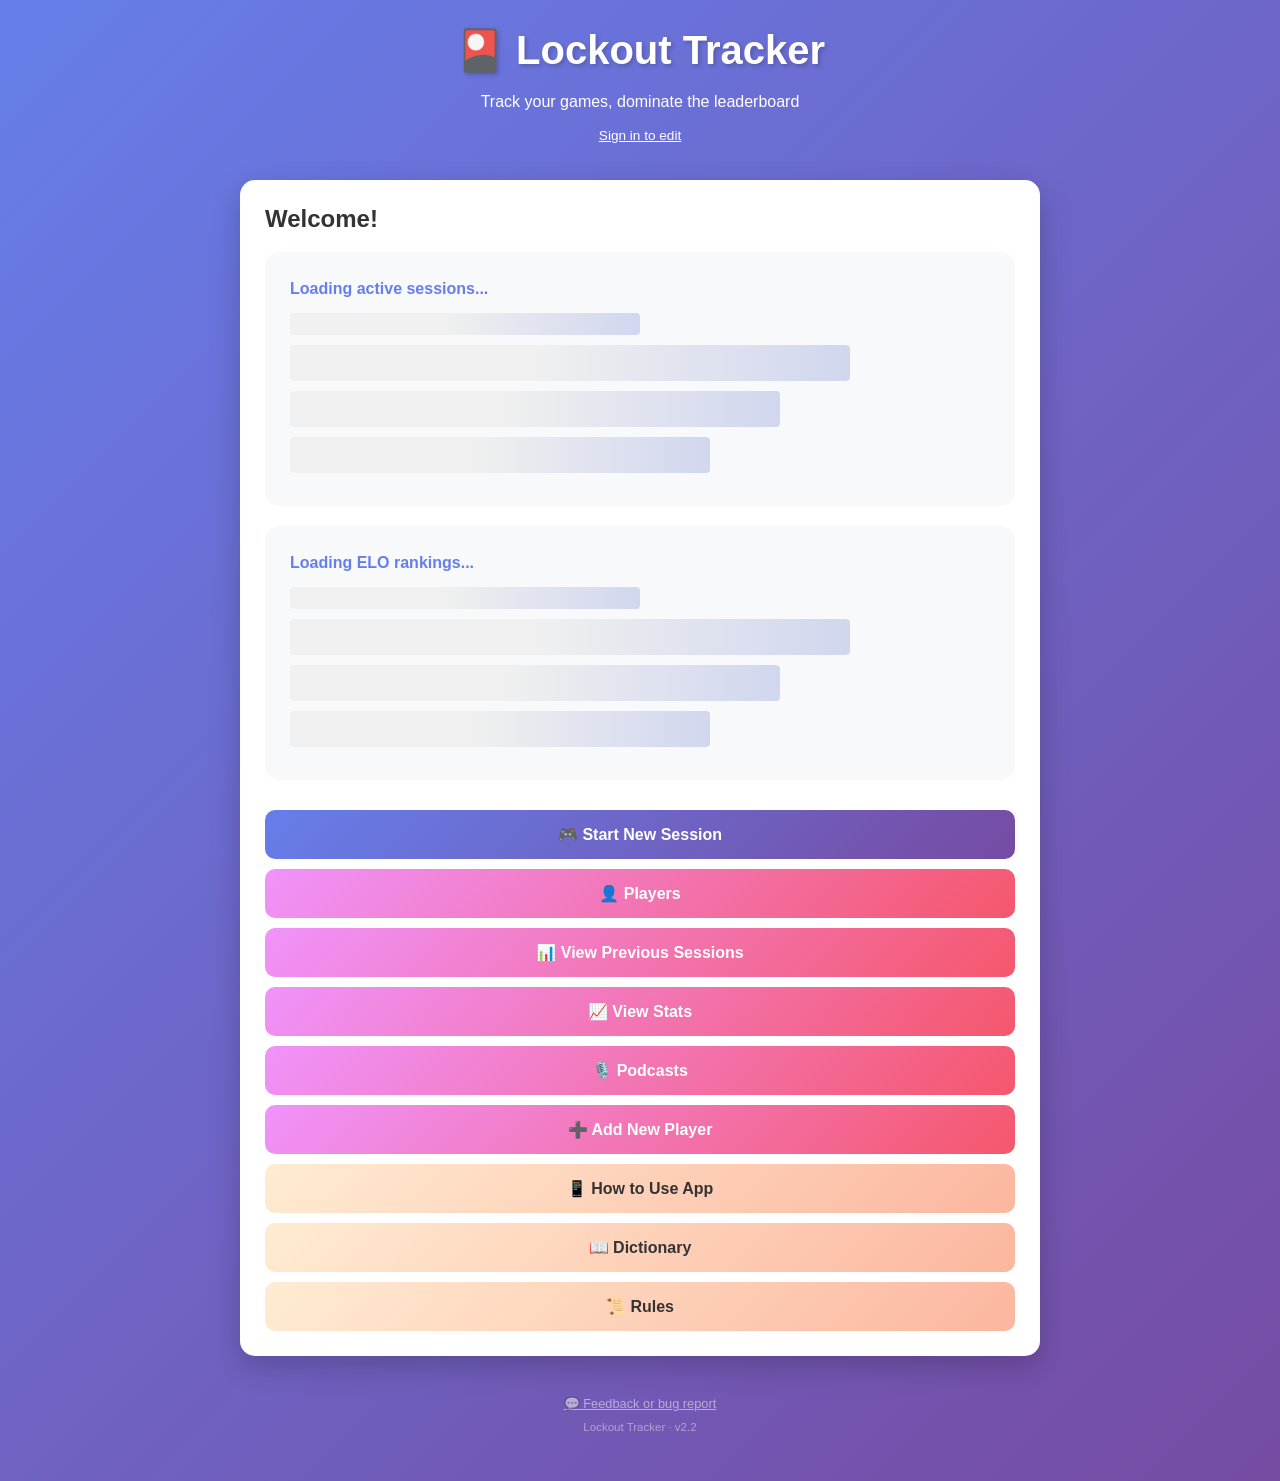
==== commit 599f5c61: "Tidy v2.2 release metadata" ====
--- a/index.html
+++ b/index.html
@@ -6,8 +6,8 @@
         // APP VERSION — increment this when deploying
         // changes to app.js or styles.css
         // ============================================
-        const APP_VERSION = '2.1.4';
-        const ASSET_VERSION = APP_VERSION + '-active-summary-first-restore-1';
+        const APP_VERSION = '2.2';
+        const ASSET_VERSION = APP_VERSION;
         document.write('<link rel="stylesheet" href="styles.css?v=' + ASSET_VERSION + '">');
         document.write('<link rel="preload" href="config.js?v=' + APP_VERSION + '" as="script">');
         document.write('<link rel="preload" href="app.js?v=' + ASSET_VERSION + '" as="script">');
@@ -847,7 +847,7 @@
         <div id="previousSessionsScreen" class="screen">
             <div class="card">
                 <h2>Previous Sessions</h2>
-                <div id="previousSessionsContent" class="loading">Loading...</div>
+                <div id="previousSessionsContent"><div class="loading">Loading...</div></div>
                 <button class="btn btn-secondary" onclick="returnToHome()">Back to Home</button>
             </div>
         </div>
@@ -1201,7 +1201,7 @@
     </script>
     <div class="app-footer">
         <button type="button" class="footer-feedback-link footer-feedback-button" onclick="showFeedbackModal()">💬 Feedback or bug report</button>
-        <div id="releaseVersion" class="release-version">Lockout Tracker · v2.1.4</div>
+        <div id="releaseVersion" class="release-version">Lockout Tracker · v2.2</div>
     </div>
 </body>
 </html>
--- a/styles.css
+++ b/styles.css
@@ -196,14 +196,19 @@
 .session-list { list-style: none; padding: 0; }
 .session-item {
     padding: 15px; margin: 10px 0; background: var(--bg-light); border-radius: 8px;
-    cursor: pointer; transition: background 0.2s; min-height: 64px;
+    cursor: pointer; transition: background 0.2s; min-height: 64px; text-align: left;
 }
 .session-item:hover, .session-item:active { background: #e8e9ff; }
-.session-item-header { font-weight: 600; color: var(--primary); margin-bottom: 5px; }
+.session-item-header { display: grid; grid-template-columns: minmax(0, 1fr) auto; align-items: start; gap: 12px; font-weight: 600; color: var(--primary); margin-bottom: 5px; text-align: left; }
+.session-item-heading-copy { min-width: 0; }
+.session-item-title { display: block; line-height: 1.3; overflow-wrap: anywhere; }
+.session-photo-thumbnail { width: 48px; height: 48px; object-fit: cover; border-radius: 6px; cursor: pointer; }
 .session-host-label { display: flex; align-items: center; gap: 4px; margin-top: 3px; color: var(--text-muted); font-size: 0.78em; font-weight: 500; }
 .session-host-label .player-link-avatar-wrap { width: 1.1rem; height: 1.1rem; flex-basis: 1.1rem; }
 .session-host-label .player-link { color: inherit; }
-.session-item-info { font-size: 0.9em; color: var(--text-muted); }
+.session-item-info { display: flex; flex-direction: column; gap: 4px; margin-top: 8px; font-size: 0.9em; color: var(--text-muted); text-align: left; }
+.active-session-host { display: flex; align-items: center; flex-wrap: wrap; gap: 6px; margin: -6px 0 10px; color: var(--text-muted); font-size: 0.95em; }
+.active-session-host .player-link-avatar-wrap { width: 1.5rem; height: 1.5rem; flex-basis: 1.5rem; }
 .chart-container { position: relative; height: 300px; margin: 20px 0; background: var(--white); padding: 15px; border-radius: 8px; }
 .stats-grid { display: grid; grid-template-columns: 1fr 1fr; gap: 15px; margin: 20px 0; }
 .stat-card { background: var(--bg-light); padding: 15px; border-radius: 8px; border-left: 4px solid var(--primary); text-align: center; }
@@ -1040,6 +1045,13 @@
 }
 
 /* H2H summary */
+.profile-h2h-list {
+    max-height: min(400px, 52vh);
+    overflow-y: auto;
+    overscroll-behavior: contain;
+    scrollbar-gutter: stable;
+    padding-right: 4px;
+}
 .h2h-summary-row {
     display: flex;
     width: 100%;
@@ -1070,6 +1082,7 @@
     flex-shrink: 0;
 }
 @media (max-width: 600px) {
+    .profile-h2h-list { max-height: min(340px, 48vh); }
     .h2h-summary-row {
         align-items: stretch;
         flex-direction: column;
@@ -1323,8 +1336,8 @@
     .pin-entry-grid { gap: 11px; margin: 16px 0; }
     .pin-dot { width: 16px; height: 16px; }
     .pin-keypad { max-width: 270px; width: 100%; }
-    .session-end-popup { padding: 10px; align-items: flex-end; }
-    .session-end-content { padding: 24px 18px; border-radius: 15px 15px 10px 10px; }
+    .session-end-popup { padding: 10px; align-items: center; }
+    .session-end-content { padding: 24px 18px; border-radius: 15px; }
 }
 /* === FOOTER === */
 .app-footer {
@@ -1480,8 +1493,8 @@
 .session-end-warning { margin: 0 0 20px; color: var(--text-dark); font-size: 0.9rem; text-align: left; }
 .session-end-content .btn { margin: 0; }
 @media (max-width: 600px) {
-    .session-end-popup { padding: 10px; align-items: flex-end; }
-    .session-end-content { padding: 24px 18px; border-radius: 15px 15px 10px 10px; }
+    .session-end-popup { padding: 10px; align-items: center; }
+    .session-end-content { padding: 24px 18px; border-radius: 15px; }
 }
 .podcast-intro {
     color: #666;
